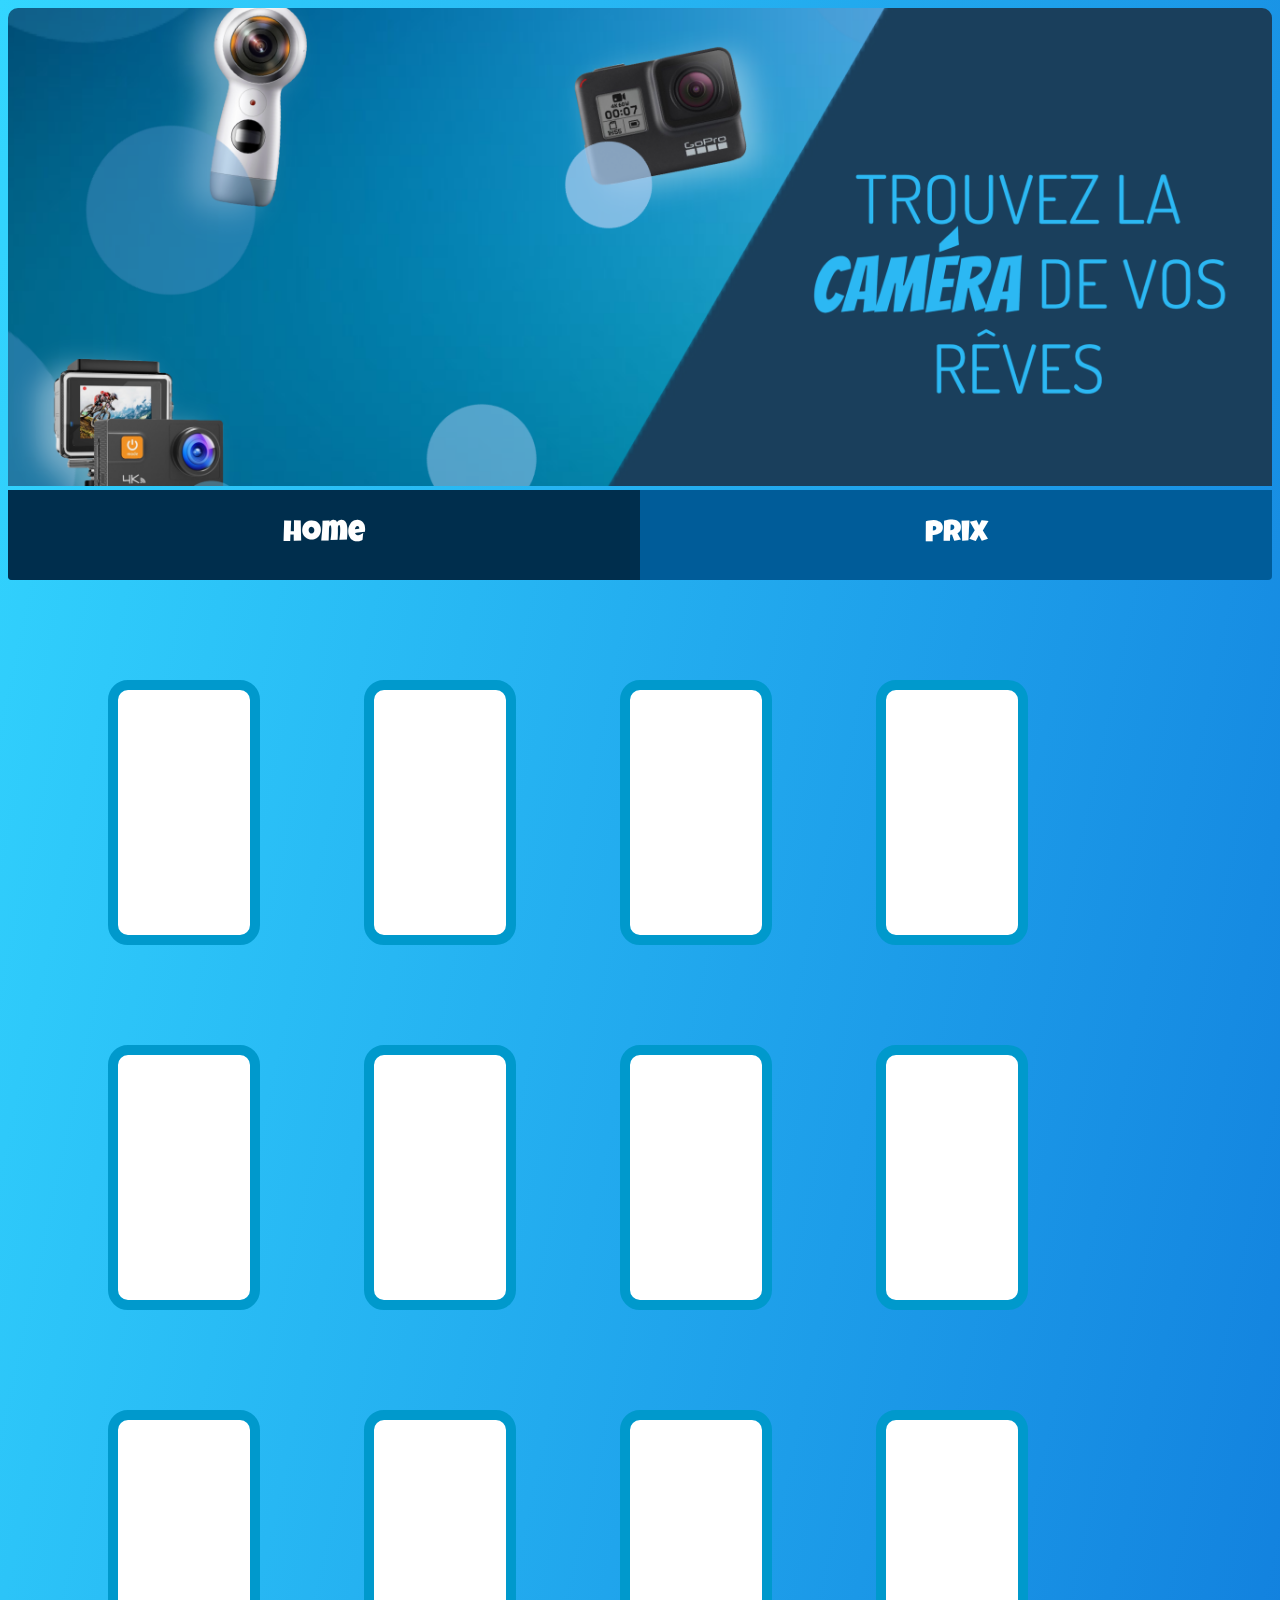
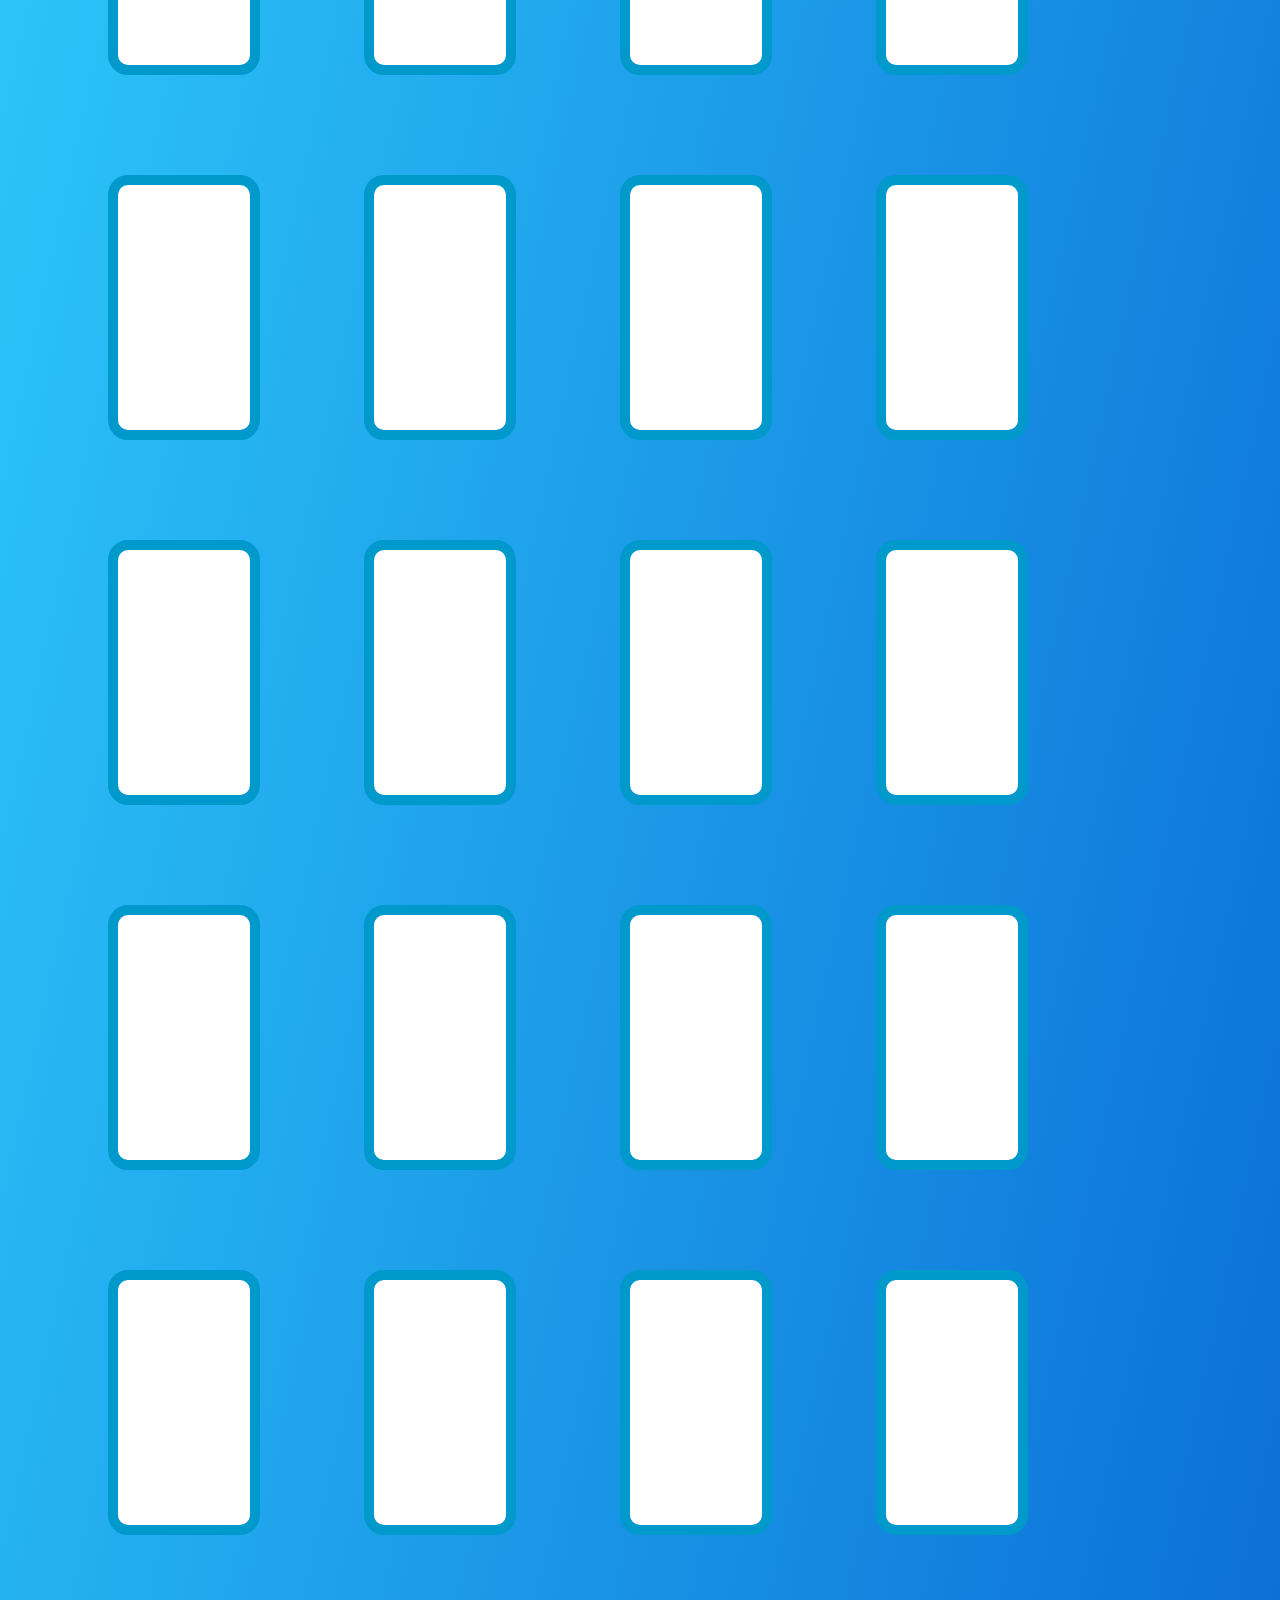
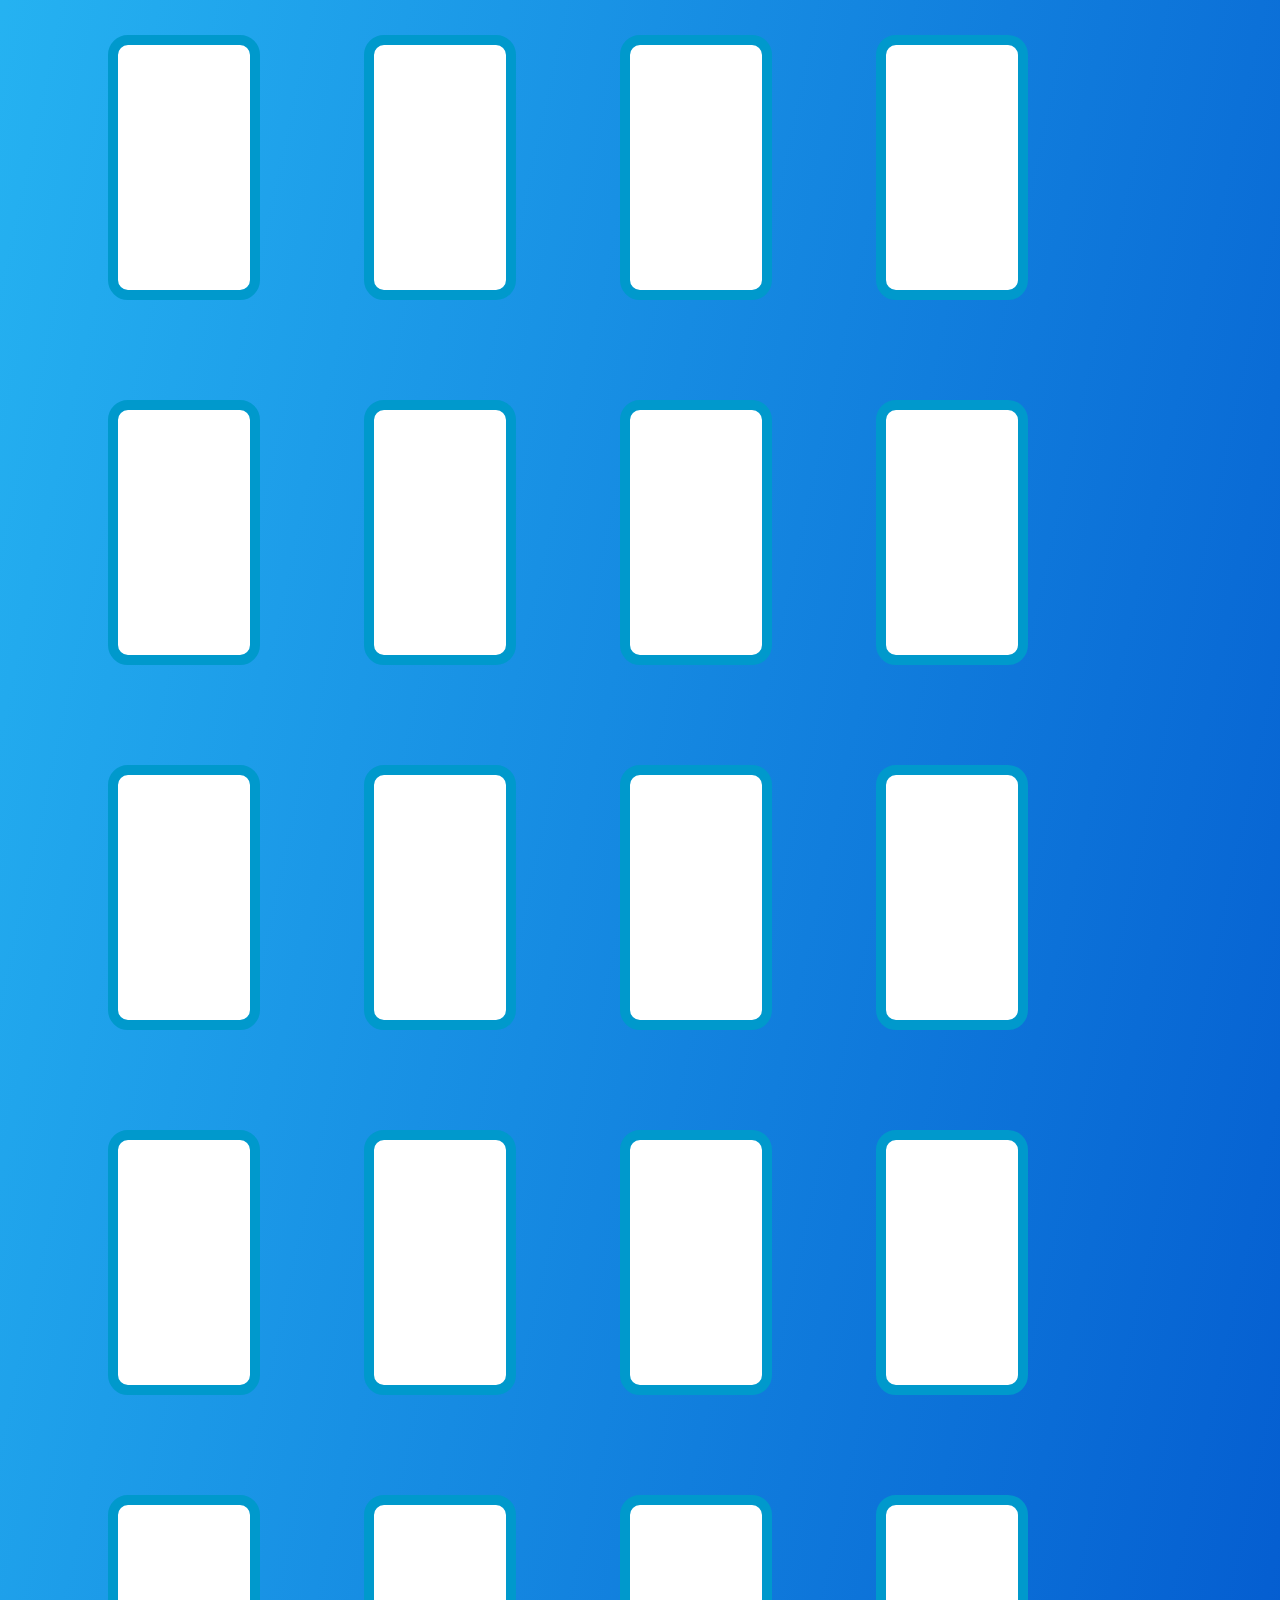
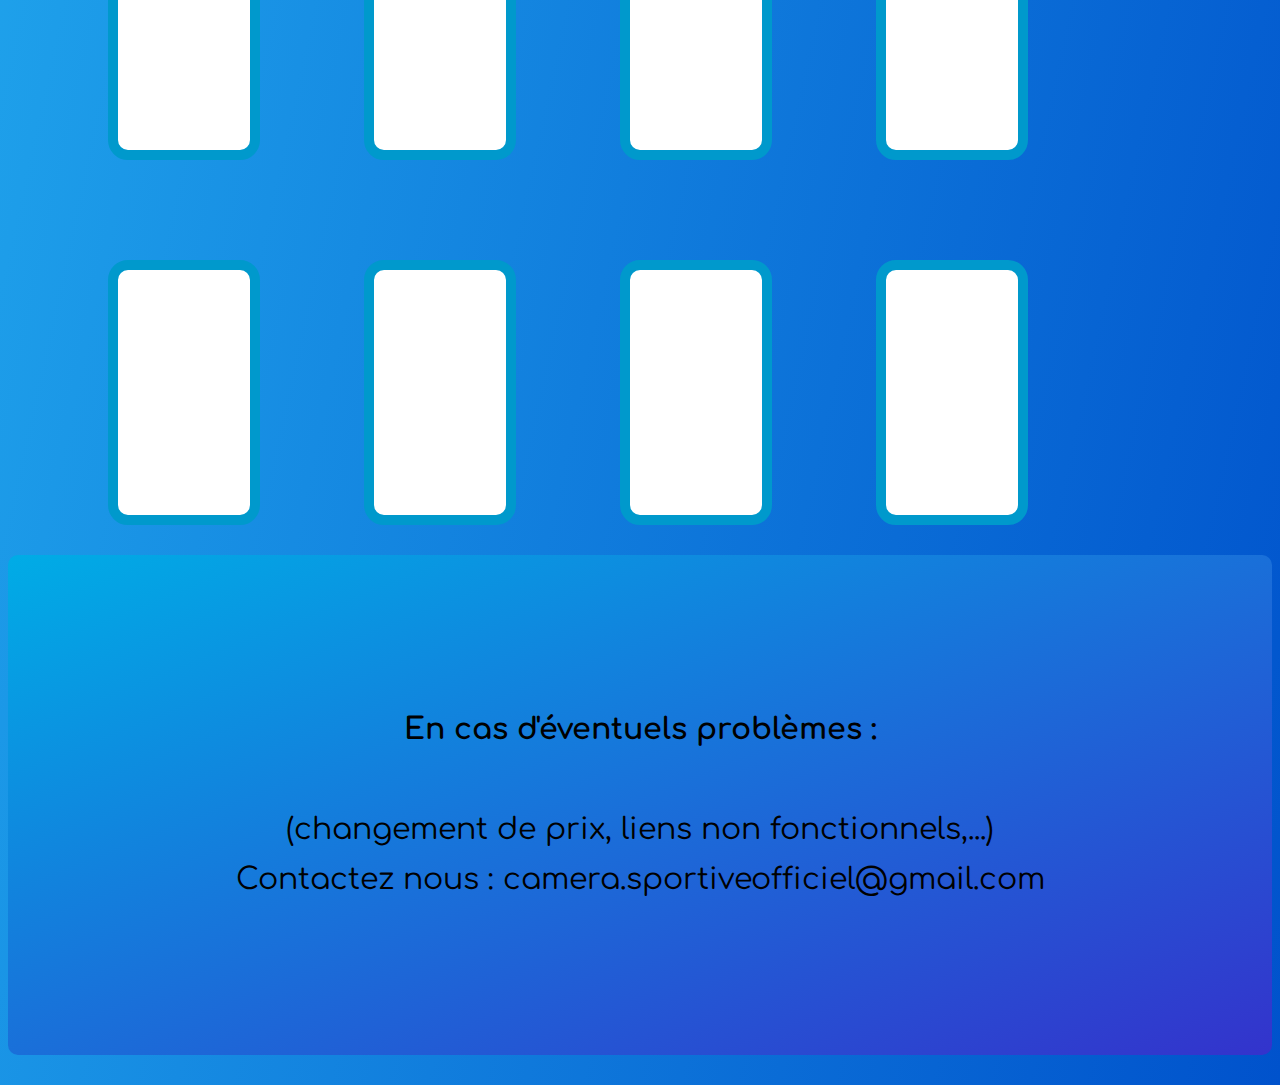
==== amazon360°.html @ a2941d91 "49" ====
<!DOCTYPE html>
<html>
	<head>
		<link href="https://fonts.googleapis.com/css?family=Luckiest+Guy" rel="stylesheet">
        <link href="https://fonts.googleapis.com/css?family=Comfortaa" rel="stylesheet">
		<meta name="viewport" content="width=device-width, initial-scale=1.0">
		<meta charset="utf-8">
		<title>ActionCam (360°)</title>
		<link rel="stylesheet" type="text/css" href="amazon360°.css">
	</head>
	<body>
		<img class="banniere" src="banniere.png">
		<ul>
	  		<li><a class="home" href="index.html">home</a></li><li><a href="amazon360°Prix.html">prix</a></li>
	  	</ul>
	  	<!-- lien amazon -100€--><!-- lien amazon -100€--><!-- lien amazon -100€-->
		<!-- lien amazon -100€--><!-- lien amazon -100€--><!-- lien amazon -100€-->
		<!-- lien amazon -100€--><!-- lien amazon -100€--><!-- lien amazon -100€-->
		<!-- lien -->
		<button class="filterDiv -100€360°"><iframe style="width:120px;height:240px;" marginwidth="0" marginheight="0" scrolling="no" frameborder="0" src="//ws-eu.amazon-adsystem.com/widgets/q?ServiceVersion=20070822&OneJS=1&Operation=GetAdHtml&MarketPlace=FR&source=ac&ref=tf_til&ad_type=product_link&tracking_id=meilleurscame-21&marketplace=amazon&region=FR&placement=B01MQLV64C&asins=B01MQLV64C&linkId=24fcb80ff50d2a5f0bd5cd5e49219d35&show_border=false&link_opens_in_new_window=true&price_color=0033ff&title_color=0066c0&bg_color=ffffff">
   		</iframe></button>
		<!-- lien -->
		<button class="filterDiv -100€360°"><iframe style="width:120px;height:240px;" marginwidth="0" marginheight="0" scrolling="no" frameborder="0" src="//ws-eu.amazon-adsystem.com/widgets/q?ServiceVersion=20070822&OneJS=1&Operation=GetAdHtml&MarketPlace=FR&source=ac&ref=tf_til&ad_type=product_link&tracking_id=meilleurscame-21&marketplace=amazon&region=FR&placement=B06XWT5F17&asins=B06XWT5F17&linkId=6dec6e43529c461ecf3c91d5e7e84f3a&show_border=false&link_opens_in_new_window=true&price_color=0033ff&title_color=0066c0&bg_color=ffffff">
   		</iframe></button>
		<!-- lien -->
		<button class="filterDiv -100€360°"><iframe style="width:120px;height:240px;" marginwidth="0" marginheight="0" scrolling="no" frameborder="0" src="//ws-eu.amazon-adsystem.com/widgets/q?ServiceVersion=20070822&OneJS=1&Operation=GetAdHtml&MarketPlace=FR&source=ac&ref=tf_til&ad_type=product_link&tracking_id=meilleurscame-21&marketplace=amazon&region=FR&placement=B07415X8L2&asins=B07415X8L2&linkId=852a80b95eead56faa4492dc8a609cb7&show_border=false&link_opens_in_new_window=true&price_color=0033ff&title_color=0066c0&bg_color=ffffff">
   		</iframe></button>
		<!-- lien -->
		<button class="filterDiv -100€360°"><iframe style="width:120px;height:240px;" marginwidth="0" marginheight="0" scrolling="no" frameborder="0" src="//ws-eu.amazon-adsystem.com/widgets/q?ServiceVersion=20070822&OneJS=1&Operation=GetAdHtml&MarketPlace=FR&source=ac&ref=tf_til&ad_type=product_link&tracking_id=meilleurscame-21&marketplace=amazon&region=FR&placement=B07CM5HGB3&asins=B07CM5HGB3&linkId=3ed5f474156db8326f34751ff20fa1aa&show_border=false&link_opens_in_new_window=true&price_color=0033ff&title_color=0066c0&bg_color=ffffff">
   		</iframe></button>
		<!-- lien -->
		<button class="filterDiv -100€360°"><iframe style="width:120px;height:240px;" marginwidth="0" marginheight="0" scrolling="no" frameborder="0" src="//ws-eu.amazon-adsystem.com/widgets/q?ServiceVersion=20070822&OneJS=1&Operation=GetAdHtml&MarketPlace=FR&source=ac&ref=tf_til&ad_type=product_link&tracking_id=meilleurscame-21&marketplace=amazon&region=FR&placement=B07GDFN6RR&asins=B07GDFN6RR&linkId=ae3e21cbad8b321186ba099a72f0e629&show_border=false&link_opens_in_new_window=true&price_color=0033ff&title_color=0066c0&bg_color=ffffff">
   		</iframe></button>
		<!-- lien -->
		<button class="filterDiv -100€360°"><iframe style="width:120px;height:240px;" marginwidth="0" marginheight="0" scrolling="no" frameborder="0" src="//ws-eu.amazon-adsystem.com/widgets/q?ServiceVersion=20070822&OneJS=1&Operation=GetAdHtml&MarketPlace=FR&source=ac&ref=tf_til&ad_type=product_link&tracking_id=meilleurscame-21&marketplace=amazon&region=FR&placement=B077XRLQG4&asins=B077XRLQG4&linkId=1f538c523364f9afbe85efa41091c76c&show_border=false&link_opens_in_new_window=true&price_color=0033ff&title_color=0066c0&bg_color=ffffff">
   		</iframe></button>
		<!-- lien -->
		<button class="filterDiv -100€360°"><iframe style="width:120px;height:240px;" marginwidth="0" marginheight="0" scrolling="no" frameborder="0" src="//ws-eu.amazon-adsystem.com/widgets/q?ServiceVersion=20070822&OneJS=1&Operation=GetAdHtml&MarketPlace=FR&source=ac&ref=tf_til&ad_type=product_link&tracking_id=meilleurscame-21&marketplace=amazon&region=FR&placement=B01N3KU628&asins=B01N3KU628&linkId=4e1b7cfaf4cd4aa6bb61ea2bdfa76354&show_border=false&link_opens_in_new_window=true&price_color=0033ff&title_color=0066c0&bg_color=ffffff">
  		</iframe></button>
		<!-- lien -->
		<button class="filterDiv -100€360°"><iframe style="width:120px;height:240px;" marginwidth="0" marginheight="0" scrolling="no" frameborder="0" src="//ws-eu.amazon-adsystem.com/widgets/q?ServiceVersion=20070822&OneJS=1&Operation=GetAdHtml&MarketPlace=FR&source=ac&ref=tf_til&ad_type=product_link&tracking_id=meilleurscame-21&marketplace=amazon&region=FR&placement=B075R8VHLX&asins=B075R8VHLX&linkId=c1f856fe15b815ddf92ccc88eeea0fea&show_border=false&link_opens_in_new_window=true&price_color=0033ff&title_color=0066c0&bg_color=ffffff">
   		</iframe></button>
		<!-- lien -->
		<button class="filterDiv -100€360°"><iframe style="width:120px;height:240px;" marginwidth="0" marginheight="0" scrolling="no" frameborder="0" src="//ws-eu.amazon-adsystem.com/widgets/q?ServiceVersion=20070822&OneJS=1&Operation=GetAdHtml&MarketPlace=FR&source=ac&ref=tf_til&ad_type=product_link&tracking_id=meilleurscame-21&marketplace=amazon&region=FR&placement=B076LGKKTW&asins=B076LGKKTW&linkId=a116b47565490126f85579e345377f1a&show_border=false&link_opens_in_new_window=true&price_color=0033ff&title_color=0066c0&bg_color=ffffff">
   		</iframe></button>
		<!-- lien -->
		<button class="filterDiv -100€360°"><iframe style="width:120px;height:240px;" marginwidth="0" marginheight="0" scrolling="no" frameborder="0" src="//ws-eu.amazon-adsystem.com/widgets/q?ServiceVersion=20070822&OneJS=1&Operation=GetAdHtml&MarketPlace=FR&source=ac&ref=tf_til&ad_type=product_link&tracking_id=meilleurscame-21&marketplace=amazon&region=FR&placement=B07GDHQ6CY&asins=B07GDHQ6CY&linkId=422e81d26b8b9bd4546afea20eae7876&show_border=false&link_opens_in_new_window=true&price_color=0033ff&title_color=0066c0&bg_color=ffffff">
   		</iframe></button>
		<!-- lien -->
		<button class="filterDiv -100€360°"><iframe style="width:120px;height:240px;" marginwidth="0" marginheight="0" scrolling="no" frameborder="0" src="//ws-eu.amazon-adsystem.com/widgets/q?ServiceVersion=20070822&OneJS=1&Operation=GetAdHtml&MarketPlace=FR&source=ac&ref=tf_til&ad_type=product_link&tracking_id=meilleurscame-21&marketplace=amazon&region=FR&placement=B07KPWK9GG&asins=B07KPWK9GG&linkId=542e8421a4b00dc0d06c37dd27c33f01&show_border=false&link_opens_in_new_window=true&price_color=0033ff&title_color=0066c0&bg_color=ffffff">
   		</iframe></button>
		<!-- lien -->
		<button class="filterDiv -100€360°"><iframe style="width:120px;height:240px;" marginwidth="0" marginheight="0" scrolling="no" frameborder="0" src="//ws-eu.amazon-adsystem.com/widgets/q?ServiceVersion=20070822&OneJS=1&Operation=GetAdHtml&MarketPlace=FR&source=ac&ref=tf_til&ad_type=product_link&tracking_id=meilleurscame-21&marketplace=amazon&region=FR&placement=B073GQMPNX&asins=B073GQMPNX&linkId=505242f023c13794a84a70d3c0431937&show_border=false&link_opens_in_new_window=true&price_color=0033ff&title_color=0066c0&bg_color=ffffff">
   		</iframe></button>


   		<!-- lien amazon 100-200€--><!-- lien amazon 100-200€--><!-- lien amazon 100-200€-->
		<!-- lien amazon 100-200€--><!-- lien amazon 100-200€--><!-- lien amazon 100-200€-->
		<!-- lien amazon 100-200€--><!-- lien amazon 100-200€--><!-- lien amazon 100-200€-->
		<!-- lien -->
		<button class="fiterDiv 100-200€360°"><iframe style="width:120px;height:240px;" marginwidth="0" marginheight="0" scrolling="no" frameborder="0" src="//ws-eu.amazon-adsystem.com/widgets/q?ServiceVersion=20070822&OneJS=1&Operation=GetAdHtml&MarketPlace=FR&source=ac&ref=tf_til&ad_type=product_link&tracking_id=meilleurscame-21&marketplace=amazon&region=FR&placement=B01HF1TVMO&asins=B01HF1TVMO&linkId=20610903e63b6ac71dd95eccbe569784&show_border=false&link_opens_in_new_window=true&price_color=0033ff&title_color=0066c0&bg_color=ffffff">
    	</iframe></button>
		<!-- lien -->
		<button class="fiterDiv 100-200€360°"><iframe style="width:120px;height:240px;" marginwidth="0" marginheight="0" scrolling="no" frameborder="0" src="//ws-eu.amazon-adsystem.com/widgets/q?ServiceVersion=20070822&OneJS=1&Operation=GetAdHtml&MarketPlace=FR&source=ac&ref=tf_til&ad_type=product_link&tracking_id=meilleurscame-21&marketplace=amazon&region=FR&placement=B06WVD5TVN&asins=B06WVD5TVN&linkId=6dd805d61d91a473b4cb7f2e5701ef44&show_border=false&link_opens_in_new_window=true&price_color=0033ff&title_color=0066c0&bg_color=ffffff">
    	</iframe></button>
		<!-- lien -->
		<button class="fiterDiv 100-200€360°"><iframe style="width:120px;height:240px;" marginwidth="0" marginheight="0" scrolling="no" frameborder="0" src="//ws-eu.amazon-adsystem.com/widgets/q?ServiceVersion=20070822&OneJS=1&Operation=GetAdHtml&MarketPlace=FR&source=ac&ref=tf_til&ad_type=product_link&tracking_id=meilleurscame-21&marketplace=amazon&region=FR&placement=B077G3QKLL&asins=B077G3QKLL&linkId=992ad2003babdbf5f18da8598cd464d8&show_border=false&link_opens_in_new_window=true&price_color=0033ff&title_color=0066c0&bg_color=ffffff">
    	</iframe></button>
		<!-- lien -->
		<button class="fiterDiv 100-200€360°"><iframe style="width:120px;height:240px;" marginwidth="0" marginheight="0" scrolling="no" frameborder="0" src="//ws-eu.amazon-adsystem.com/widgets/q?ServiceVersion=20070822&OneJS=1&Operation=GetAdHtml&MarketPlace=FR&source=ac&ref=tf_til&ad_type=product_link&tracking_id=meilleurscame-21&marketplace=amazon&region=FR&placement=B00MP0RCAY&asins=B00MP0RCAY&linkId=1c5ae2f8d2538912dc16e5aed2490207&show_border=false&link_opens_in_new_window=true&price_color=0033ff&title_color=0066c0&bg_color=ffffff">
    	</iframe></button>
		<!-- lien -->
		<button class="fiterDiv 100-200€360°"><iframe style="width:120px;height:240px;" marginwidth="0" marginheight="0" scrolling="no" frameborder="0" src="//ws-eu.amazon-adsystem.com/widgets/q?ServiceVersion=20070822&OneJS=1&Operation=GetAdHtml&MarketPlace=FR&source=ac&ref=tf_til&ad_type=product_link&tracking_id=meilleurscame-21&marketplace=amazon&region=FR&placement=B07C5NKB5Y&asins=B07C5NKB5Y&linkId=d26d836e59bf2be36e2152ae6792cd82&show_border=false&link_opens_in_new_window=true&price_color=0033ff&title_color=0066c0&bg_color=ffffff">
    	</iframe></button>
		<!-- lien -->
		<button class="fiterDiv 100-200€360°"><iframe style="width:120px;height:240px;" marginwidth="0" marginheight="0" scrolling="no" frameborder="0" src="//ws-eu.amazon-adsystem.com/widgets/q?ServiceVersion=20070822&OneJS=1&Operation=GetAdHtml&MarketPlace=FR&source=ac&ref=tf_til&ad_type=product_link&tracking_id=meilleurscame-21&marketplace=amazon&region=FR&placement=B07416VR1T&asins=B07416VR1T&linkId=1a17731f1a87b05b2d3c4b343cc7909a&show_border=false&link_opens_in_new_window=true&price_color=0033ff&title_color=0066c0&bg_color=ffffff">
    	</iframe></button>
		<!-- lien -->
		<button class="fiterDiv 100-200€360°"><iframe style="width:120px;height:240px;" marginwidth="0" marginheight="0" scrolling="no" frameborder="0" src="//ws-eu.amazon-adsystem.com/widgets/q?ServiceVersion=20070822&OneJS=1&Operation=GetAdHtml&MarketPlace=FR&source=ac&ref=tf_til&ad_type=product_link&tracking_id=meilleurscame-21&marketplace=amazon&region=FR&placement=B073Q5GFXC&asins=B073Q5GFXC&linkId=24b01a0548b7a529bc67662ea9d616b6&show_border=false&link_opens_in_new_window=true&price_color=0033ff&title_color=0066c0&bg_color=ffffff">
    	</iframe></button>
		<!-- lien -->
		<button class="fiterDiv 100-200€360°"><iframe style="width:120px;height:240px;" marginwidth="0" marginheight="0" scrolling="no" frameborder="0" src="//ws-eu.amazon-adsystem.com/widgets/q?ServiceVersion=20070822&OneJS=1&Operation=GetAdHtml&MarketPlace=FR&source=ac&ref=tf_til&ad_type=product_link&tracking_id=meilleurscame-21&marketplace=amazon&region=FR&placement=B07MXPZ24M&asins=B07MXPZ24M&linkId=bbd48d1b4ce8fe644c0a5497f0215dca&show_border=false&link_opens_in_new_window=true&price_color=0033ff&title_color=0066c0&bg_color=ffffff">
    	</iframe></button>
		<!-- lien -->
		<button class="fiterDiv 100-200€360°"><iframe style="width:120px;height:240px;" marginwidth="0" marginheight="0" scrolling="no" frameborder="0" src="//ws-eu.amazon-adsystem.com/widgets/q?ServiceVersion=20070822&OneJS=1&Operation=GetAdHtml&MarketPlace=FR&source=ac&ref=tf_til&ad_type=product_link&tracking_id=meilleurscame-21&marketplace=amazon&region=FR&placement=B07MTFN6DF&asins=B07MTFN6DF&linkId=49370d6974cee2e31b34306937f2b3e4&show_border=false&link_opens_in_new_window=true&price_color=0033ff&title_color=0066c0&bg_color=ffffff">
    	</iframe></button>
		<!-- lien -->
		<button class="fiterDiv 100-200€360°"><iframe style="width:120px;height:240px;" marginwidth="0" marginheight="0" scrolling="no" frameborder="0" src="//ws-eu.amazon-adsystem.com/widgets/q?ServiceVersion=20070822&OneJS=1&Operation=GetAdHtml&MarketPlace=FR&source=ac&ref=tf_til&ad_type=product_link&tracking_id=meilleurscame-21&marketplace=amazon&region=FR&placement=B07MW99YKN&asins=B07MW99YKN&linkId=618c1f77ab45ed2cf6b17e422cf6671e&show_border=false&link_opens_in_new_window=true&price_color=0033ff&title_color=0066c0&bg_color=ffffff">
    	</iframe></button>
		<!-- lien -->
		<button class="fiterDiv 100-200€360°"><iframe style="width:120px;height:240px;" marginwidth="0" marginheight="0" scrolling="no" frameborder="0" src="//ws-eu.amazon-adsystem.com/widgets/q?ServiceVersion=20070822&OneJS=1&Operation=GetAdHtml&MarketPlace=FR&source=ac&ref=tf_til&ad_type=product_link&tracking_id=meilleurscame-21&marketplace=amazon&region=FR&placement=B07MV5H513&asins=B07MV5H513&linkId=6ee11a6e52664c0e8445796b2d96d9b3&show_border=false&link_opens_in_new_window=true&price_color=0033ff&title_color=0066c0&bg_color=ffffff">
    	</iframe></button>
		<!-- lien -->
		<button class="fiterDiv 100-200€360°"><iframe style="width:120px;height:240px;" marginwidth="0" marginheight="0" scrolling="no" frameborder="0" src="//ws-eu.amazon-adsystem.com/widgets/q?ServiceVersion=20070822&OneJS=1&Operation=GetAdHtml&MarketPlace=FR&source=ac&ref=tf_til&ad_type=product_link&tracking_id=meilleurscame-21&marketplace=amazon&region=FR&placement=B07MKH3ZQM&asins=B07MKH3ZQM&linkId=4dd523a5be6ab557197d3dcf0c5c38a9&show_border=false&link_opens_in_new_window=true&price_color=0033ff&title_color=0066c0&bg_color=ffffff">
    	</iframe></button>
		<!-- lien -->
		<button class="fiterDiv 100-200€360°"><iframe style="width:120px;height:240px;" marginwidth="0" marginheight="0" scrolling="no" frameborder="0" src="//ws-eu.amazon-adsystem.com/widgets/q?ServiceVersion=20070822&OneJS=1&Operation=GetAdHtml&MarketPlace=FR&source=ac&ref=tf_til&ad_type=product_link&tracking_id=meilleurscame-21&marketplace=amazon&region=FR&placement=B07MK6L56P&asins=B07MK6L56P&linkId=9f5dc08b7a93357fcf4f89b0f7a5c100&show_border=false&link_opens_in_new_window=true&price_color=0033ff&title_color=0066c0&bg_color=ffffff">
    	</iframe></button>
		<!-- lien -->
		<button class="fiterDiv 100-200€360°"><iframe style="width:120px;height:240px;" marginwidth="0" marginheight="0" scrolling="no" frameborder="0" src="//ws-eu.amazon-adsystem.com/widgets/q?ServiceVersion=20070822&OneJS=1&Operation=GetAdHtml&MarketPlace=FR&source=ac&ref=tf_til&ad_type=product_link&tracking_id=meilleurscame-21&marketplace=amazon&region=FR&placement=B07MGJSSWR&asins=B07MGJSSWR&linkId=fa424dddb258e8560410babcb378fa48&show_border=false&link_opens_in_new_window=true&price_color=0033ff&title_color=0066c0&bg_color=ffffff">
    	</iframe></button>


	    <!-- lien amazon 200-300€--><!-- lien amazon 200-300€--><!-- lien amazon 200-300€-->
		<!-- lien amazon 200-300€--><!-- lien amazon 200-300€--><!-- lien amazon 200-300€-->
		<!-- lien amazon 200-300€--><!-- lien amazon 200-300€--><!-- lien amazon 200-300€-->
		<!-- lien -->
		<button class="filterDiv 200-300€360°"><iframe style="width:120px;height:240px;" marginwidth="0" marginheight="0" scrolling="no" frameborder="0" src="//ws-eu.amazon-adsystem.com/widgets/q?ServiceVersion=20070822&OneJS=1&Operation=GetAdHtml&MarketPlace=FR&source=ac&ref=tf_til&ad_type=product_link&tracking_id=meilleurscame-21&marketplace=amazon&region=FR&placement=B017XVD2CG&asins=B017XVD2CG&linkId=e41a20dc9e61a16ede445dbe950d5b62&show_border=false&link_opens_in_new_window=true&price_color=0033ff&title_color=0066c0&bg_color=ffffff">
   		</iframe></button>
		<!-- lien -->
		<button class="filterDiv 200-300€360°"><iframe style="width:120px;height:240px;" marginwidth="0" marginheight="0" scrolling="no" frameborder="0" src="//ws-eu.amazon-adsystem.com/widgets/q?ServiceVersion=20070822&OneJS=1&Operation=GetAdHtml&MarketPlace=FR&source=ac&ref=tf_til&ad_type=product_link&tracking_id=meilleurscame-21&marketplace=amazon&region=FR&placement=B074VW233J&asins=B074VW233J&linkId=399e18ad781486eb1dc64b87dff141bb&show_border=false&link_opens_in_new_window=true&price_color=0033ff&title_color=0066c0&bg_color=ffffff">
    	</iframe></button>
		<!-- lien -->
		<button class="filterDiv 200-300€360°"><iframe style="width:120px;height:240px;" marginwidth="0" marginheight="0" scrolling="no" frameborder="0" src="//ws-eu.amazon-adsystem.com/widgets/q?ServiceVersion=20070822&OneJS=1&Operation=GetAdHtml&MarketPlace=FR&source=ac&ref=tf_til&ad_type=product_link&tracking_id=meilleurscame-21&marketplace=amazon&region=FR&placement=B07F3DTX43&asins=B07F3DTX43&linkId=f8b7a73ad9ecc8d09976d916838cb7ed&show_border=false&link_opens_in_new_window=true&price_color=0033ff&title_color=0066c0&bg_color=ffffff">
    	</iframe></button>
		<!-- lien -->
		<button class="filterDiv 200-300€360°"><iframe style="width:120px;height:240px;" marginwidth="0" marginheight="0" scrolling="no" frameborder="0" src="//ws-eu.amazon-adsystem.com/widgets/q?ServiceVersion=20070822&OneJS=1&Operation=GetAdHtml&MarketPlace=FR&source=ac&ref=tf_til&ad_type=product_link&tracking_id=meilleurscame-21&marketplace=amazon&region=FR&placement=B008KHYNYO&asins=B008KHYNYO&linkId=a2b6f06a60080be3a589fd885b7c0d2f&show_border=false&link_opens_in_new_window=true&price_color=0033ff&title_color=0066c0&bg_color=ffffff">
    	</iframe></button>
		<!-- lien -->
		<button class="filterDiv 200-300€360°"><iframe style="width:120px;height:240px;" marginwidth="0" marginheight="0" scrolling="no" frameborder="0" src="//ws-eu.amazon-adsystem.com/widgets/q?ServiceVersion=20070822&OneJS=1&Operation=GetAdHtml&MarketPlace=FR&source=ac&ref=tf_til&ad_type=product_link&tracking_id=meilleurscame-21&marketplace=amazon&region=FR&placement=B073SFFK4F&asins=B073SFFK4F&linkId=40687877d30c4c1287e811e743844334&show_border=false&link_opens_in_new_window=true&price_color=0033ff&title_color=0066c0&bg_color=ffffff">
    	</iframe></button>
		<!-- lien -->
		<button class="filterDiv 200-300€360°"><iframe style="width:120px;height:240px;" marginwidth="0" marginheight="0" scrolling="no" frameborder="0" src="//ws-eu.amazon-adsystem.com/widgets/q?ServiceVersion=20070822&OneJS=1&Operation=GetAdHtml&MarketPlace=FR&source=ac&ref=tf_til&ad_type=product_link&tracking_id=meilleurscame-21&marketplace=amazon&region=FR&placement=B07MMMXB68&asins=B07MMMXB68&linkId=271cfda6968c3e95720cd0b7b6ee97cf&show_border=false&link_opens_in_new_window=true&price_color=0033ff&title_color=0066c0&bg_color=ffffff">
   	 	</iframe></button>
		<!-- lien -->
		<button class="filterDiv 200-300€360°"><iframe style="width:120px;height:240px;" marginwidth="0" marginheight="0" scrolling="no" frameborder="0" src="//ws-eu.amazon-adsystem.com/widgets/q?ServiceVersion=20070822&OneJS=1&Operation=GetAdHtml&MarketPlace=FR&source=ac&ref=tf_til&ad_type=product_link&tracking_id=meilleurscame-21&marketplace=amazon&region=FR&placement=B07LFHMQNH&asins=B07LFHMQNH&linkId=07140a0be5254e07f3ca90bf18ee4f28&show_border=false&link_opens_in_new_window=true&price_color=0033ff&title_color=0066c0&bg_color=ffffff">
   		 </iframe></button>
		<!-- lien -->
		<button class="filterDiv 200-300€360°"><iframe style="width:120px;height:240px;" marginwidth="0" marginheight="0" scrolling="no" frameborder="0" src="//ws-eu.amazon-adsystem.com/widgets/q?ServiceVersion=20070822&OneJS=1&Operation=GetAdHtml&MarketPlace=FR&source=ac&ref=tf_til&ad_type=product_link&tracking_id=meilleurscame-21&marketplace=amazon&region=FR&placement=B07LBN14V8&asins=B07LBN14V8&linkId=4d70717c29278b283521b9208c1f7694&show_border=false&link_opens_in_new_window=true&price_color=0033ff&title_color=0066c0&bg_color=ffffff">
    	</iframe></button>
		<!-- lien -->
		<button class="filterDiv 200-300€360°"><iframe style="width:120px;height:240px;" marginwidth="0" marginheight="0" scrolling="no" frameborder="0" src="//ws-eu.amazon-adsystem.com/widgets/q?ServiceVersion=20070822&OneJS=1&Operation=GetAdHtml&MarketPlace=FR&source=ac&ref=tf_til&ad_type=product_link&tracking_id=meilleurscame-21&marketplace=amazon&region=FR&placement=B07L9VMSRP&asins=B07L9VMSRP&linkId=934b5b63f2b25d8280c9de94003470a3&show_border=false&link_opens_in_new_window=true&price_color=0033ff&title_color=0066c0&bg_color=ffffff">
    	</iframe></button>
		<!-- lien -->
		<button class="filterDiv 200-300€360°"><iframe style="width:120px;height:240px;" marginwidth="0" marginheight="0" scrolling="no" frameborder="0" src="//ws-eu.amazon-adsystem.com/widgets/q?ServiceVersion=20070822&OneJS=1&Operation=GetAdHtml&MarketPlace=FR&source=ac&ref=tf_til&ad_type=product_link&tracking_id=meilleurscame-21&marketplace=amazon&region=FR&placement=B07KLHHBF1&asins=B07KLHHBF1&linkId=5812e5e9b60f0d31e94836a73215041f&show_border=false&link_opens_in_new_window=true&price_color=0033ff&title_color=0066c0&bg_color=ffffff">
    	</iframe></button>
		<!-- lien -->
		<button class="filterDiv 200-300€360°"><iframe style="width:120px;height:240px;" marginwidth="0" marginheight="0" scrolling="no" frameborder="0" src="//ws-eu.amazon-adsystem.com/widgets/q?ServiceVersion=20070822&OneJS=1&Operation=GetAdHtml&MarketPlace=FR&source=ac&ref=tf_til&ad_type=product_link&tracking_id=meilleurscame-21&marketplace=amazon&region=FR&placement=B07J5JL87J&asins=B07J5JL87J&linkId=125478c08838f4b521aa28781c08a2aa&show_border=false&link_opens_in_new_window=true&price_color=0033ff&title_color=0066c0&bg_color=ffffff">
    	</iframe></button>
		<!-- lien -->
		<button class="filterDiv 200-300€360°"><iframe style="width:120px;height:240px;" marginwidth="0" marginheight="0" scrolling="no" frameborder="0" src="//ws-eu.amazon-adsystem.com/widgets/q?ServiceVersion=20070822&OneJS=1&Operation=GetAdHtml&MarketPlace=FR&source=ac&ref=tf_til&ad_type=product_link&tracking_id=meilleurscame-21&marketplace=amazon&region=FR&placement=B07C6RWTFK&asins=B07C6RWTFK&linkId=5f14f2208e84d934d944590bdee93980&show_border=false&link_opens_in_new_window=true&price_color=0033ff&title_color=0066c0&bg_color=ffffff">
    	</iframe></button>


	    <!-- lien amazon +300€--><!-- lien amazon +300€--><!-- lien amazon +300€-->
		<!-- lien amazon +300€--><!-- lien amazon +300€--><!-- lien amazon +300€-->
		<!-- lien amazon +300€--><!-- lien amazon +300€--><!-- lien amazon +300€-->
		<!-- lien -->
		<button class="filterDiv +300€360°"><iframe style="width:120px;height:240px;" marginwidth="0" marginheight="0" scrolling="no" frameborder="0" src="//ws-eu.amazon-adsystem.com/widgets/q?ServiceVersion=20070822&OneJS=1&Operation=GetAdHtml&MarketPlace=FR&source=ac&ref=tf_til&ad_type=product_link&tracking_id=meilleurscame-21&marketplace=amazon&region=FR&placement=B07HP38274&asins=B07HP38274&linkId=56c86966d415d9f0a1d89e342e58318a&show_border=false&link_opens_in_new_window=true&price_color=0033ff&title_color=0066c0&bg_color=ffffff">
    	</iframe></button>
		<!-- lien -->
		<button class="filterDiv +300€360°"><iframe style="width:120px;height:240px;" marginwidth="0" marginheight="0" scrolling="no" frameborder="0" src="//ws-eu.amazon-adsystem.com/widgets/q?ServiceVersion=20070822&OneJS=1&Operation=GetAdHtml&MarketPlace=FR&source=ac&ref=tf_til&ad_type=product_link&tracking_id=meilleurscame-21&marketplace=amazon&region=FR&placement=B0792MJLNM&asins=B0792MJLNM&linkId=09a06729d077004ba255f04b55e29fef&show_border=false&link_opens_in_new_window=true&price_color=0033ff&title_color=0066c0&bg_color=ffffff">
    	</iframe></button>
		<!-- lien -->
		<button class="filterDiv +300€360°"><iframe style="width:120px;height:240px;" marginwidth="0" marginheight="0" scrolling="no" frameborder="0" src="//ws-eu.amazon-adsystem.com/widgets/q?ServiceVersion=20070822&OneJS=1&Operation=GetAdHtml&MarketPlace=FR&source=ac&ref=tf_til&ad_type=product_link&tracking_id=meilleurscame-21&marketplace=amazon&region=FR&placement=B075KHH1SX&asins=B075KHH1SX&linkId=73a81036346eb3921bb222370c586898&show_border=false&link_opens_in_new_window=true&price_color=0033ff&title_color=0066c0&bg_color=ffffff">
    	</iframe></button>
		<!-- lien -->
		<button class="filterDiv +300€360°"><iframe style="width:120px;height:240px;" marginwidth="0" marginheight="0" scrolling="no" frameborder="0" src="//ws-eu.amazon-adsystem.com/widgets/q?ServiceVersion=20070822&OneJS=1&Operation=GetAdHtml&MarketPlace=FR&source=ac&ref=tf_til&ad_type=product_link&tracking_id=meilleurscame-21&marketplace=amazon&region=FR&placement=B01CUACRT4&asins=B01CUACRT4&linkId=aea267284108fec6f9a58d9cd9329cd5&show_border=false&link_opens_in_new_window=true&price_color=0033ff&title_color=0066c0&bg_color=ffffff">
    	</iframe></button>
		<!-- lien -->
		<button class="filterDiv +300€360°"><iframe style="width:120px;height:240px;" marginwidth="0" marginheight="0" scrolling="no" frameborder="0" src="//ws-eu.amazon-adsystem.com/widgets/q?ServiceVersion=20070822&OneJS=1&Operation=GetAdHtml&MarketPlace=FR&source=ac&ref=tf_til&ad_type=product_link&tracking_id=meilleurscame-21&marketplace=amazon&region=FR&placement=B073VFFKYB&asins=B073VFFKYB&linkId=a81cd47e4f52b8a3fb12aecab7b58f44&show_border=false&link_opens_in_new_window=true&price_color=0033ff&title_color=0066c0&bg_color=ffffff">
    	</iframe></button>
		<!-- lien -->
		<button class="filterDiv +300€360°"><iframe style="width:120px;height:240px;" marginwidth="0" marginheight="0" scrolling="no" frameborder="0" src="//ws-eu.amazon-adsystem.com/widgets/q?ServiceVersion=20070822&OneJS=1&Operation=GetAdHtml&MarketPlace=FR&source=ac&ref=tf_til&ad_type=product_link&tracking_id=meilleurscame-21&marketplace=amazon&region=FR&placement=B071J8CGMC&asins=B071J8CGMC&linkId=cfb7a48f21b91745c8873df9163a2109&show_border=false&link_opens_in_new_window=true&price_color=0033ff&title_color=0066c0&bg_color=ffffff">
    	</iframe></button>
		<!-- lien -->
		<button class="filterDiv +300€360°"><iframe style="width:120px;height:240px;" marginwidth="0" marginheight="0" scrolling="no" frameborder="0" src="//ws-eu.amazon-adsystem.com/widgets/q?ServiceVersion=20070822&OneJS=1&Operation=GetAdHtml&MarketPlace=FR&source=ac&ref=tf_til&ad_type=product_link&tracking_id=meilleurscame-21&marketplace=amazon&region=FR&placement=B074W5BKYS&asins=B074W5BKYS&linkId=9d8e2f605ef8ef48086a288928c5f53b&show_border=false&link_opens_in_new_window=true&price_color=0033ff&title_color=0066c0&bg_color=ffffff">
    	</iframe></button>
		<!-- lien -->
		<button class="filterDiv +300€360°"><iframe style="width:120px;height:240px;" marginwidth="0" marginheight="0" scrolling="no" frameborder="0" src="//ws-eu.amazon-adsystem.com/widgets/q?ServiceVersion=20070822&OneJS=1&Operation=GetAdHtml&MarketPlace=FR&source=ac&ref=tf_til&ad_type=product_link&tracking_id=meilleurscame-21&marketplace=amazon&region=FR&placement=B07H349SQN&asins=B07H349SQN&linkId=39ef63ab43e82e40dce11a7258d7144a&show_border=false&link_opens_in_new_window=true&price_color=0033ff&title_color=0066c0&bg_color=ffffff">
        </iframe></button>
		<!-- lien -->
		<button class="filterDiv +300€360°"><iframe style="width:120px;height:240px;" marginwidth="0" marginheight="0" scrolling="no" frameborder="0" src="//ws-eu.amazon-adsystem.com/widgets/q?ServiceVersion=20070822&OneJS=1&Operation=GetAdHtml&MarketPlace=FR&source=ac&ref=tf_til&ad_type=product_link&tracking_id=meilleurscame-21&marketplace=amazon&region=FR&placement=B07M69M7J6&asins=B07M69M7J6&linkId=6c981a98ce3b02b29a97d66ffa9afda6&show_border=false&link_opens_in_new_window=true&price_color=0033ff&title_color=0066c0&bg_color=ffffff">
    	</iframe></button>
		<!-- lien -->
		<button class="filterDiv +300€360°"><iframe style="width:120px;height:240px;" marginwidth="0" marginheight="0" scrolling="no" frameborder="0" src="//ws-eu.amazon-adsystem.com/widgets/q?ServiceVersion=20070822&OneJS=1&Operation=GetAdHtml&MarketPlace=FR&source=ac&ref=tf_til&ad_type=product_link&tracking_id=meilleurscame-21&marketplace=amazon&region=FR&placement=B07KWL5L44&asins=B07KWL5L44&linkId=88a2b84d5f29a878e9c83f2cbe3e8f80&show_border=false&link_opens_in_new_window=true&price_color=0033ff&title_color=0066c0&bg_color=ffffff">
   		</iframe></button>
		<!-- lien -->
		<button class="filterDiv +300€360°"><iframe style="width:120px;height:240px;" marginwidth="0" marginheight="0" scrolling="no" frameborder="0" src="//ws-eu.amazon-adsystem.com/widgets/q?ServiceVersion=20070822&OneJS=1&Operation=GetAdHtml&MarketPlace=FR&source=ac&ref=tf_til&ad_type=product_link&tracking_id=meilleurscame-21&marketplace=amazon&region=FR&placement=B078GD42KN&asins=B078GD42KN&linkId=e834b0939a5a86ab798c5e1d2d19048c&show_border=false&link_opens_in_new_window=true&price_color=0033ff&title_color=0066c0&bg_color=ffffff">
    	</iframe></button>
		<!-- lien -->
		<button class="filterDiv +300€360°"><iframe style="width:120px;height:240px;" marginwidth="0" marginheight="0" scrolling="no" frameborder="0" src="//ws-eu.amazon-adsystem.com/widgets/q?ServiceVersion=20070822&OneJS=1&Operation=GetAdHtml&MarketPlace=FR&source=ac&ref=tf_til&ad_type=product_link&tracking_id=meilleurscame-21&marketplace=amazon&region=FR&placement=B078DTMTHH&asins=B078DTMTHH&linkId=bf942ed75400d2ca81d7f479204db48a&show_border=false&link_opens_in_new_window=true&price_color=0033ff&title_color=0066c0&bg_color=ffffff">
    	</iframe></button>
		<!-- lien -->
		<button class="filterDiv +300€360°"><iframe style="width:120px;height:240px;" marginwidth="0" marginheight="0" scrolling="no" frameborder="0" src="//ws-eu.amazon-adsystem.com/widgets/q?ServiceVersion=20070822&OneJS=1&Operation=GetAdHtml&MarketPlace=FR&source=ac&ref=tf_til&ad_type=product_link&tracking_id=meilleurscame-21&marketplace=amazon&region=FR&placement=B06XSS74PQ&asins=B06XSS74PQ&linkId=a0a501034ddd21ce9f0f7b8231c9f1e7&show_border=false&link_opens_in_new_window=true&price_color=0033ff&title_color=0066c0&bg_color=ffffff">
    	</iframe></button>
		<!-- lien -->
		<button class="filterDiv +300€360°"><iframe style="width:120px;height:240px;" marginwidth="0" marginheight="0" scrolling="no" frameborder="0" src="//ws-eu.amazon-adsystem.com/widgets/q?ServiceVersion=20070822&OneJS=1&Operation=GetAdHtml&MarketPlace=FR&source=ac&ref=tf_til&ad_type=product_link&tracking_id=meilleurscame-21&marketplace=amazon&region=FR&placement=B01MZH8PP4&asins=B01MZH8PP4&linkId=72f5576d00729076604eb1895333c5c0&show_border=false&link_opens_in_new_window=true&price_color=0033ff&title_color=0066c0&bg_color=ffffff">
    	</iframe></button>
    	<p><b>En cas d'éventuels problèmes :</b><br/><br/>
        (changement de prix, liens non fonctionnels,...)<br/>
        Contactez nous : camera.sportiveofficiel@gmail.com</p>
	</body>
</html>
---- amazon360°.css ----
body {
  background-image: linear-gradient(to top left, #0052cc, #33d6ff);
}

* {
  box-sizing: border-box;
}

li a {
  color: white;
  float: left;
  width: 50%;
  padding: 30px;
  text-decoration: none;
  transition: all 0.3s ease;
}

a {
  text-align: center;
  font-family: 'Luckiest Guy', cursive;
  font-size: 30px;
  cursor: pointer;
}

.banniere {
  width: 100%;
  border-radius: 10px 10px 0px 0px;
}

ul {
  list-style-type: none;
  margin: 0;
  padding: 0;
  overflow: hidden;
  background-color: #005c99;
  position: -webkit-sticky;
  position: sticky;
  border-radius: 0px 0px 4px 4px;
  top: 0;
}

li a:hover {
  background-color: #003d66;
  letter-spacing: 0.3rem;
}

.home {
  background-color: #002e4d;
}

.home:hover {
  background-color: #001f33;
}


/*liens amazon*//*liens amazon*//*liens amazon*//*liens amazon*/
/*liens amazon*//*liens amazon*//*liens amazon*//*liens amazon*/
/*liens amazon*//*liens amazon*//*liens amazon*//*liens amazon*/
button {
  border: 10px solid #0099cc; 
  border-radius: 20px;
  margin-top: 100px;
  margin-left: 100px;
  -webkit-transition: 0.3s;
  background-color: white;
}

button:hover {
  border-radius: 12px;
  border: 10px solid #33ccff; 
}


/*texte email*//*texte email*//*texte email*//*texte email*/
/*texte email*//*texte email*//*texte email*//*texte email*/
/*texte email*//*texte email*//*texte email*//*texte email*/
p {
  position: relative;
  text-align: center;
  color: black;
  background-image: linear-gradient(to top left, #3333cc, #00ace6);
  padding: 150px;
  border-radius: 10px;
  font-size: 30px;
  font-family: 'Comfortaa', cursive;
  line-height: 50px;
}


/*Pour telephones*/
@media only screen and (max-width: 373px) {
  /* iPhone SE */
  .banniere {
    width: 100%;
  }
  li a {
    width: 100%;
    font-size: 20px;
    padding: 7px;
  }
    button {
    margin-top: 7px;
    margin-left: -2px;
  }
  ul {
    position: relative;
  }
  p {
    line-height: 15px;
    font-size: 10px;
    padding: 20px;
    border-radius: 3px;
  }
}
@media (min-width: 374px) and (max-width: 519px) {
  /* iPhone 6 */
  .banniere {
    width: 100%;
  }
  li a {
    width: 100%;
    font-size: 25px;
    padding: 10px;
  }
  button {
    margin-top: 10px;
    margin-left: 10px;
  }
  ul {
    position: relative;
  }
  p {
    line-height: 30px;
    font-size: 15px;
    padding: 30px;
    border-radius: 5px;
  }
}
@media (min-width: 520px) and (max-width: 569px) {
  /* SE -> */
  li a {
    width: 100%;
    font-size: 20px;
    padding: 3px;
  }
  button {
    margin-top: 10px;
    margin-left: 22px;
  }
  ul {
    position: relative;
  }
  p {
    line-height: 20px;
    font-size: 15px;
    padding: 25px;
    border-radius: 5px;
  }
}
@media (min-width: 570px) and (max-width: 900px) {
  /* 6 -> */
  .banniere {
    width: 100%;
  }
  li a {
    width: 100%;
    font-size: 20px;
    padding: 7px;
  }
  button {
    margin-top: 20px;
    margin-left: 40px;
  }
  ul {
    position: relative;
  }  
  p {
    line-height: 30px;
    font-size: 20px;
    padding: 30px;
    border-radius: 5px;
  }
}
@media (min-width: 1000px) and (max-width: 1100px) {
  /* iPad */
  .banniere {
    width: 100%;
  }
  button {
    margin-top: 20px;
    margin-left: 40px;
  }
}
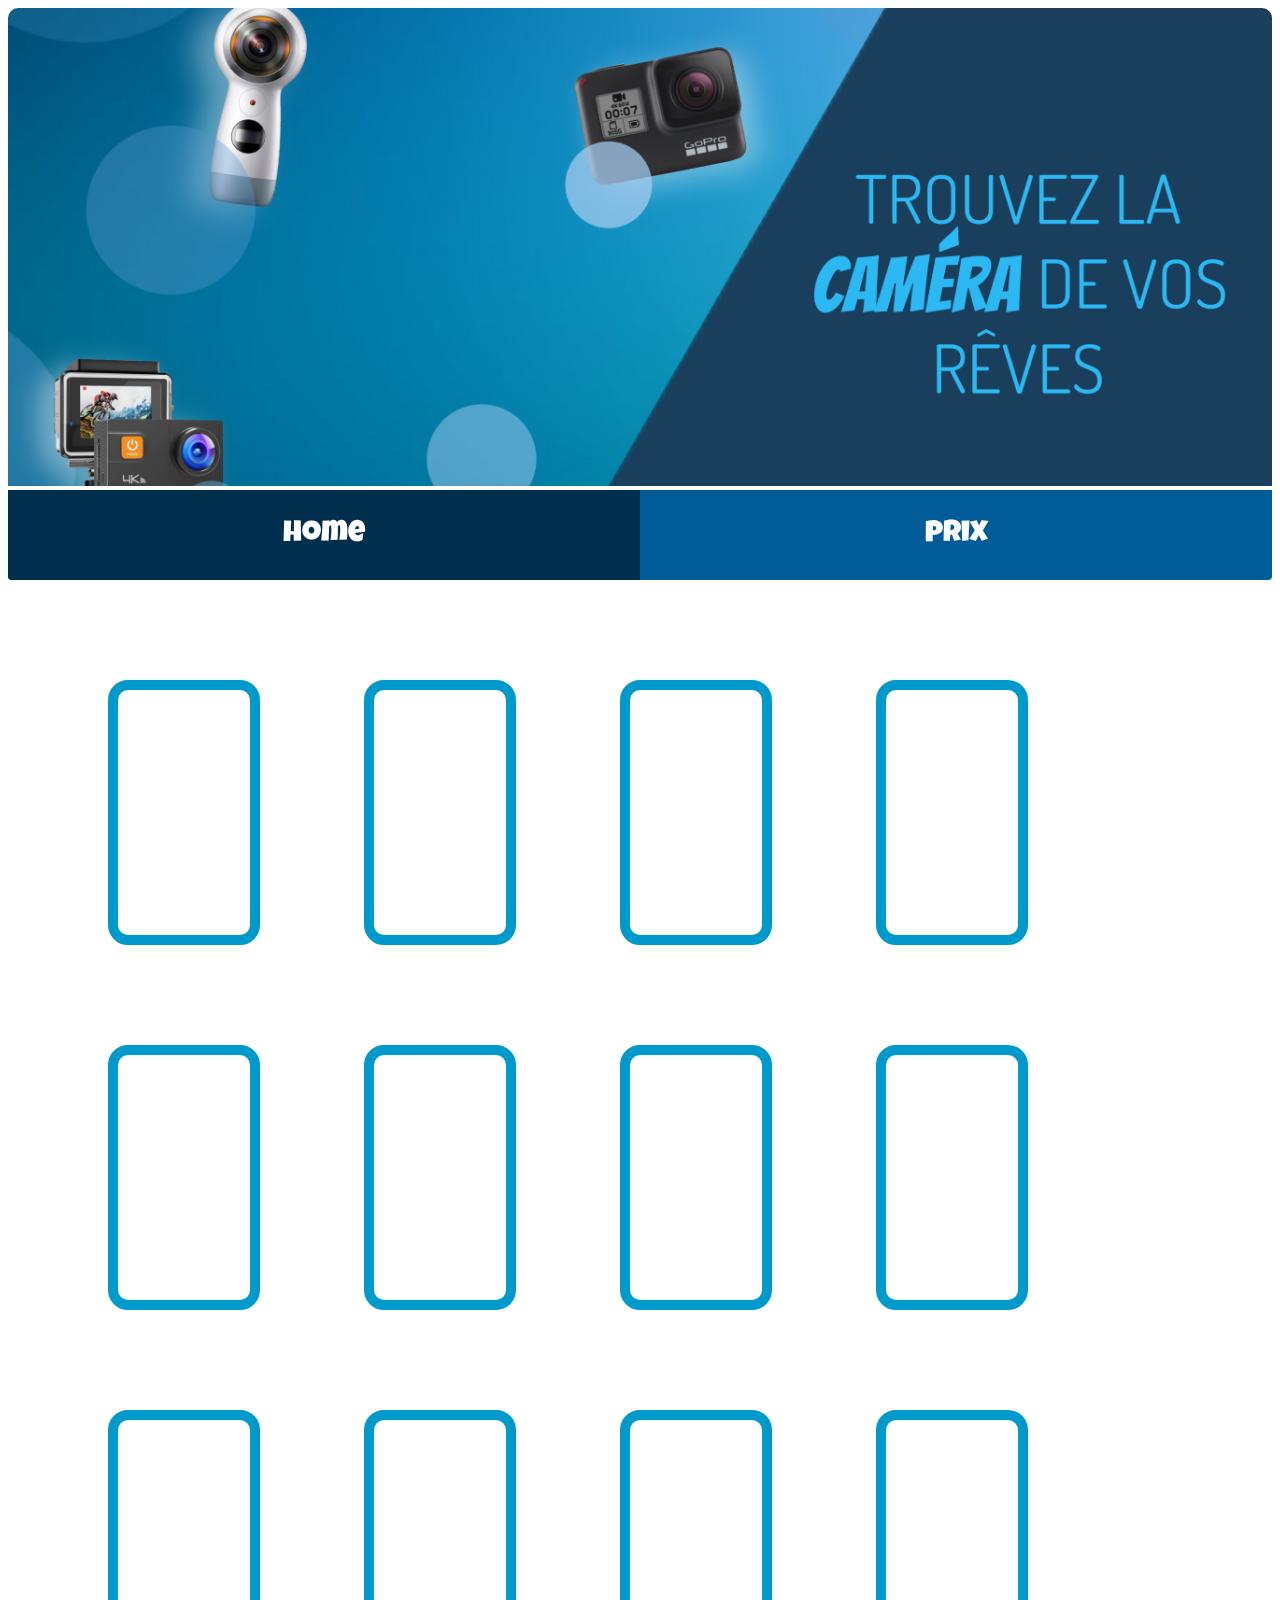
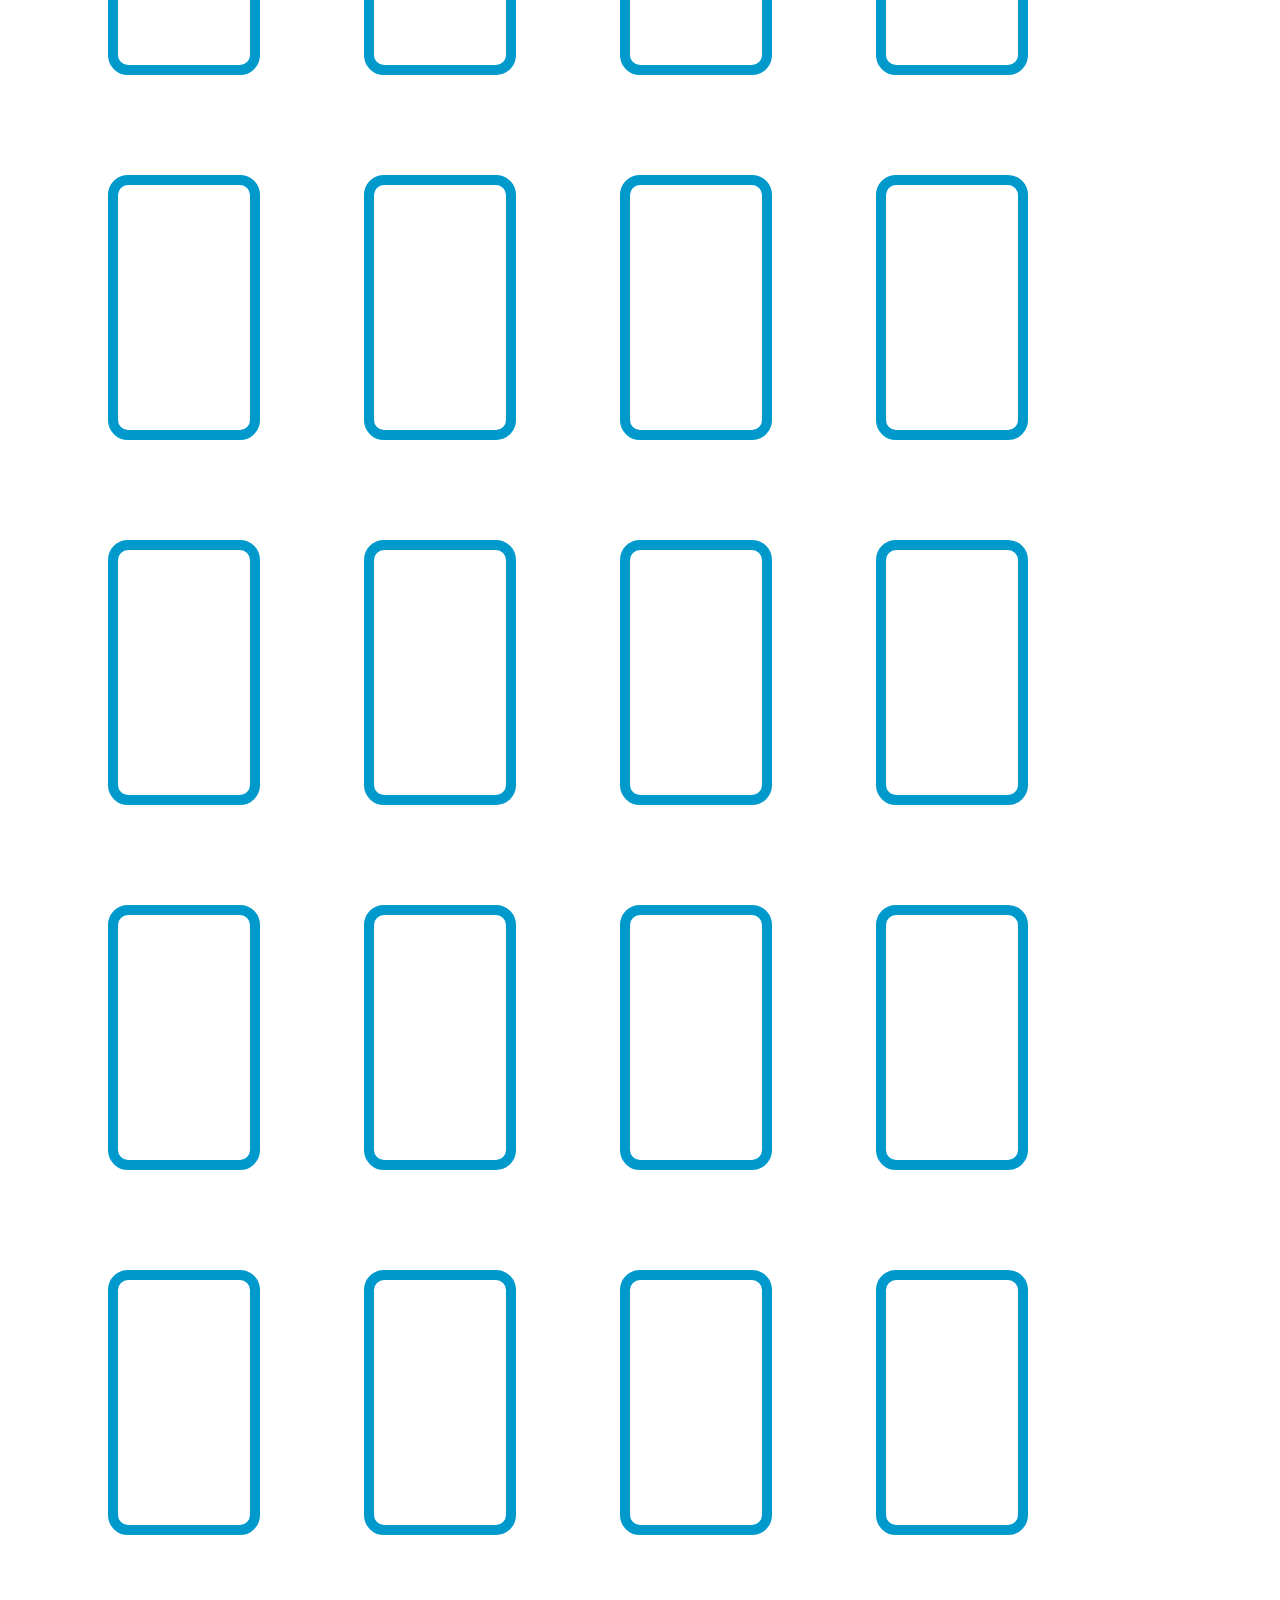
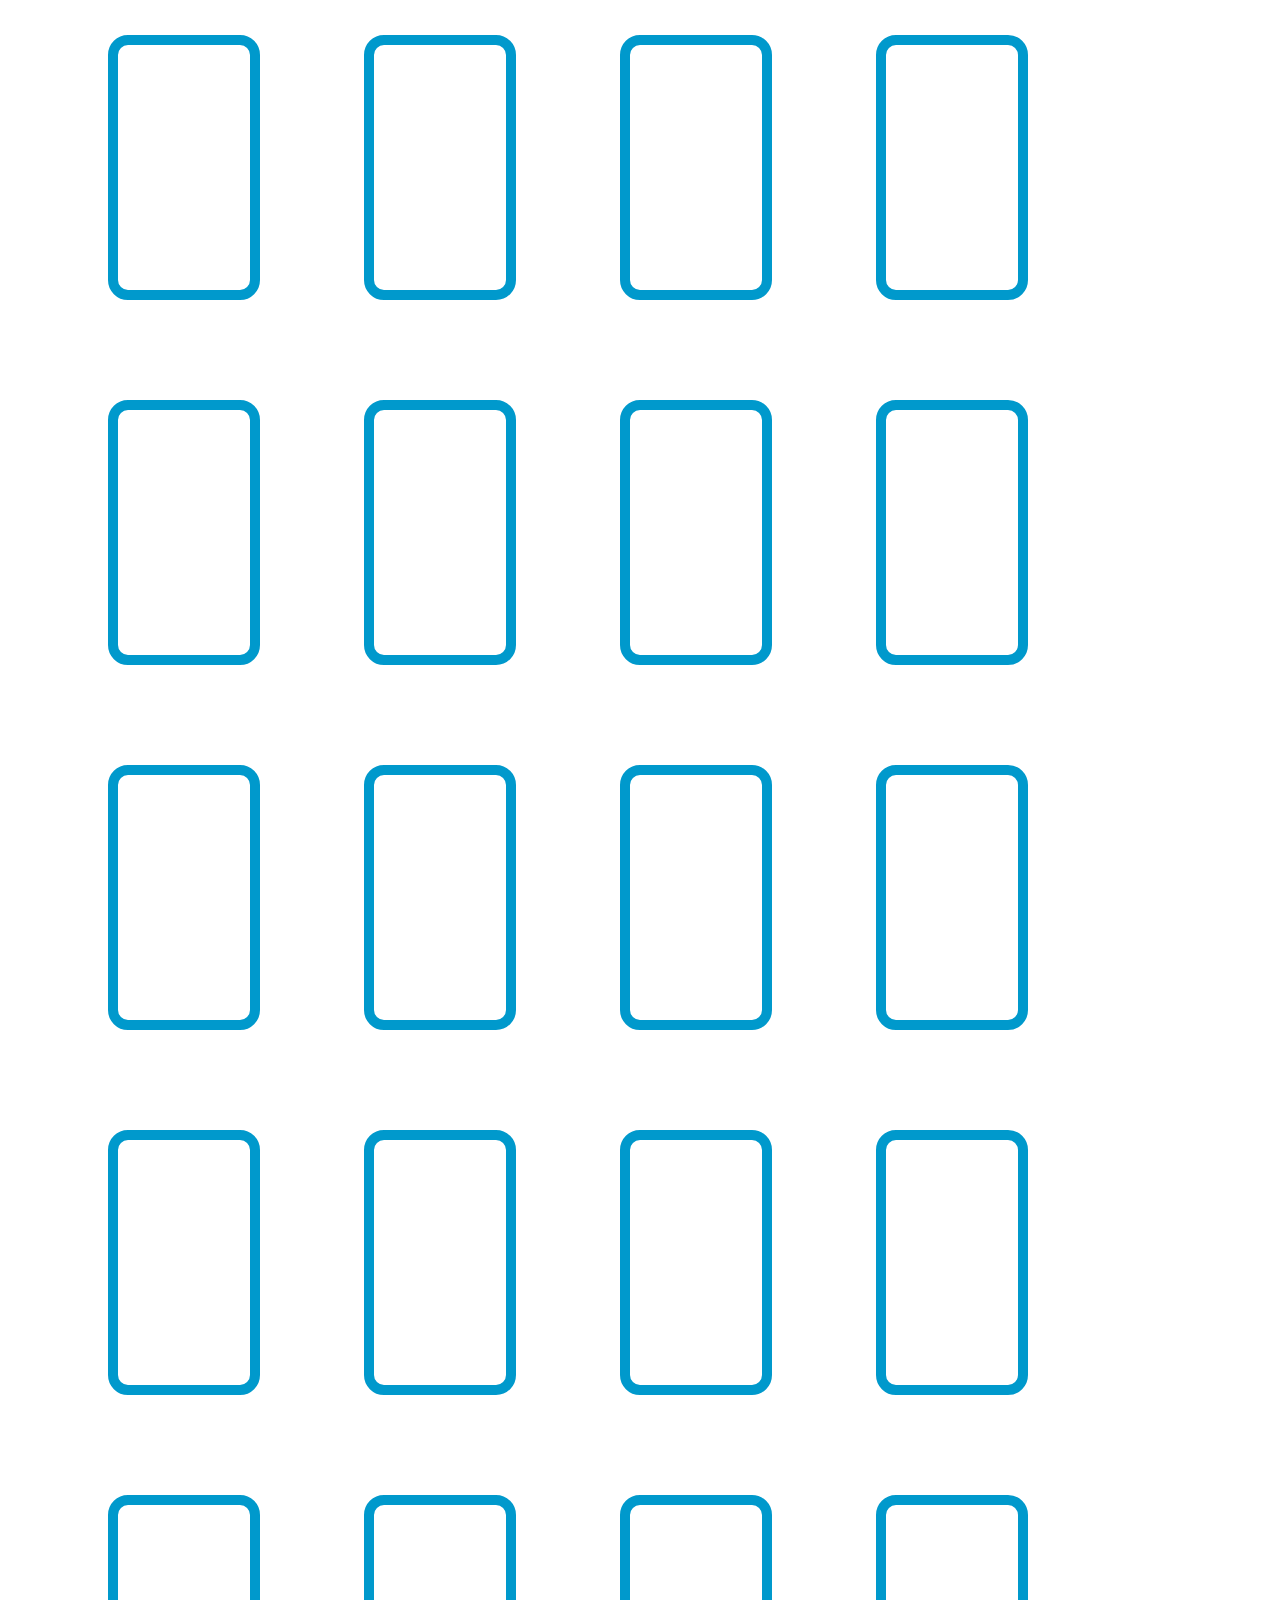
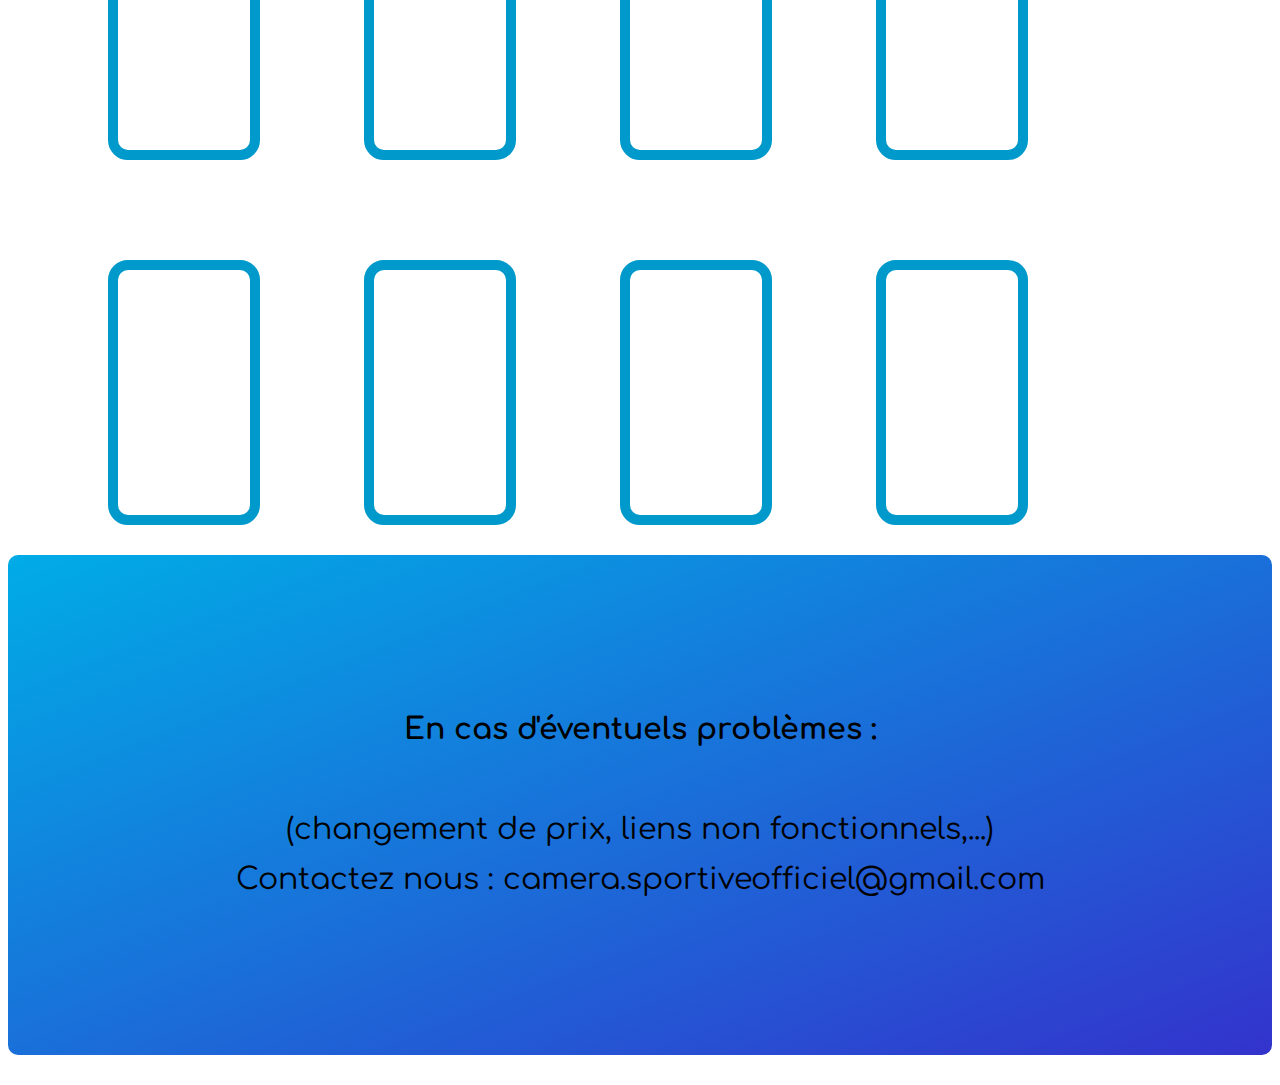
==== commit 142dd3e0: "60" ====
--- a/amazon360°.css
+++ b/amazon360°.css
@@ -1,5 +1,13 @@
 body {
-  background-image: linear-gradient(to top left, #0052cc, #33d6ff);
+  -webkit-animation-name: couleur;
+  -webkit-animation-duration: 60s;
+  -webkit-animation-iteration-count: infinite;
+}
+
+@-webkit-keyframes couleur {
+  0% {background-color: #33d6ff;}
+  50% {background-color: #1a75ff;}
+  100% {background-color: #33d6ff;}
 }
 
 * {
@@ -98,9 +106,13 @@
     font-size: 20px;
     padding: 7px;
   }
-    button {
+  button {
     margin-top: 7px;
-    margin-left: -2px;
+    margin-left: -6px;
+    border: 6px solid #0099cc; 
+  }
+  button:hover {
+    border: 6px solid #0099cc; 
   }
   ul {
     position: relative;
@@ -145,7 +157,7 @@
   }
   button {
     margin-top: 10px;
-    margin-left: 22px;
+    margin-left: 15px;
   }
   ul {
     position: relative;
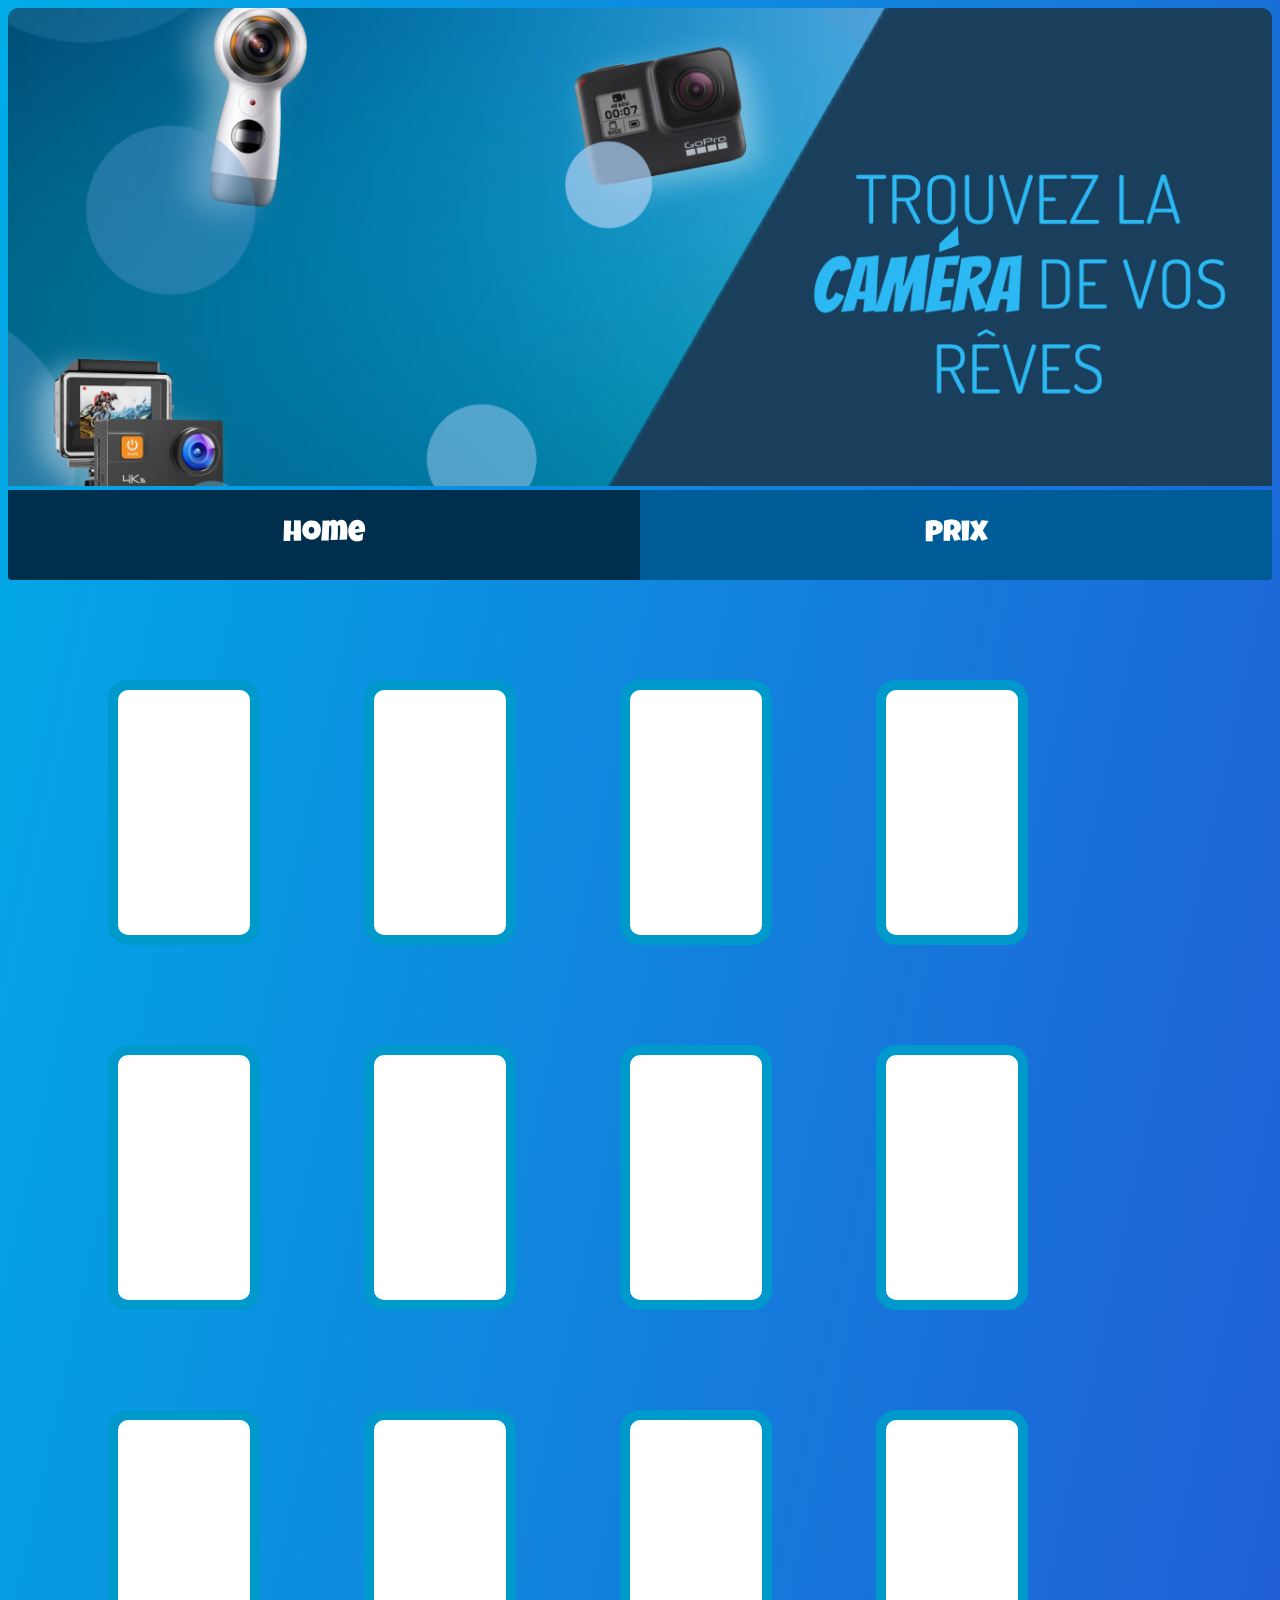
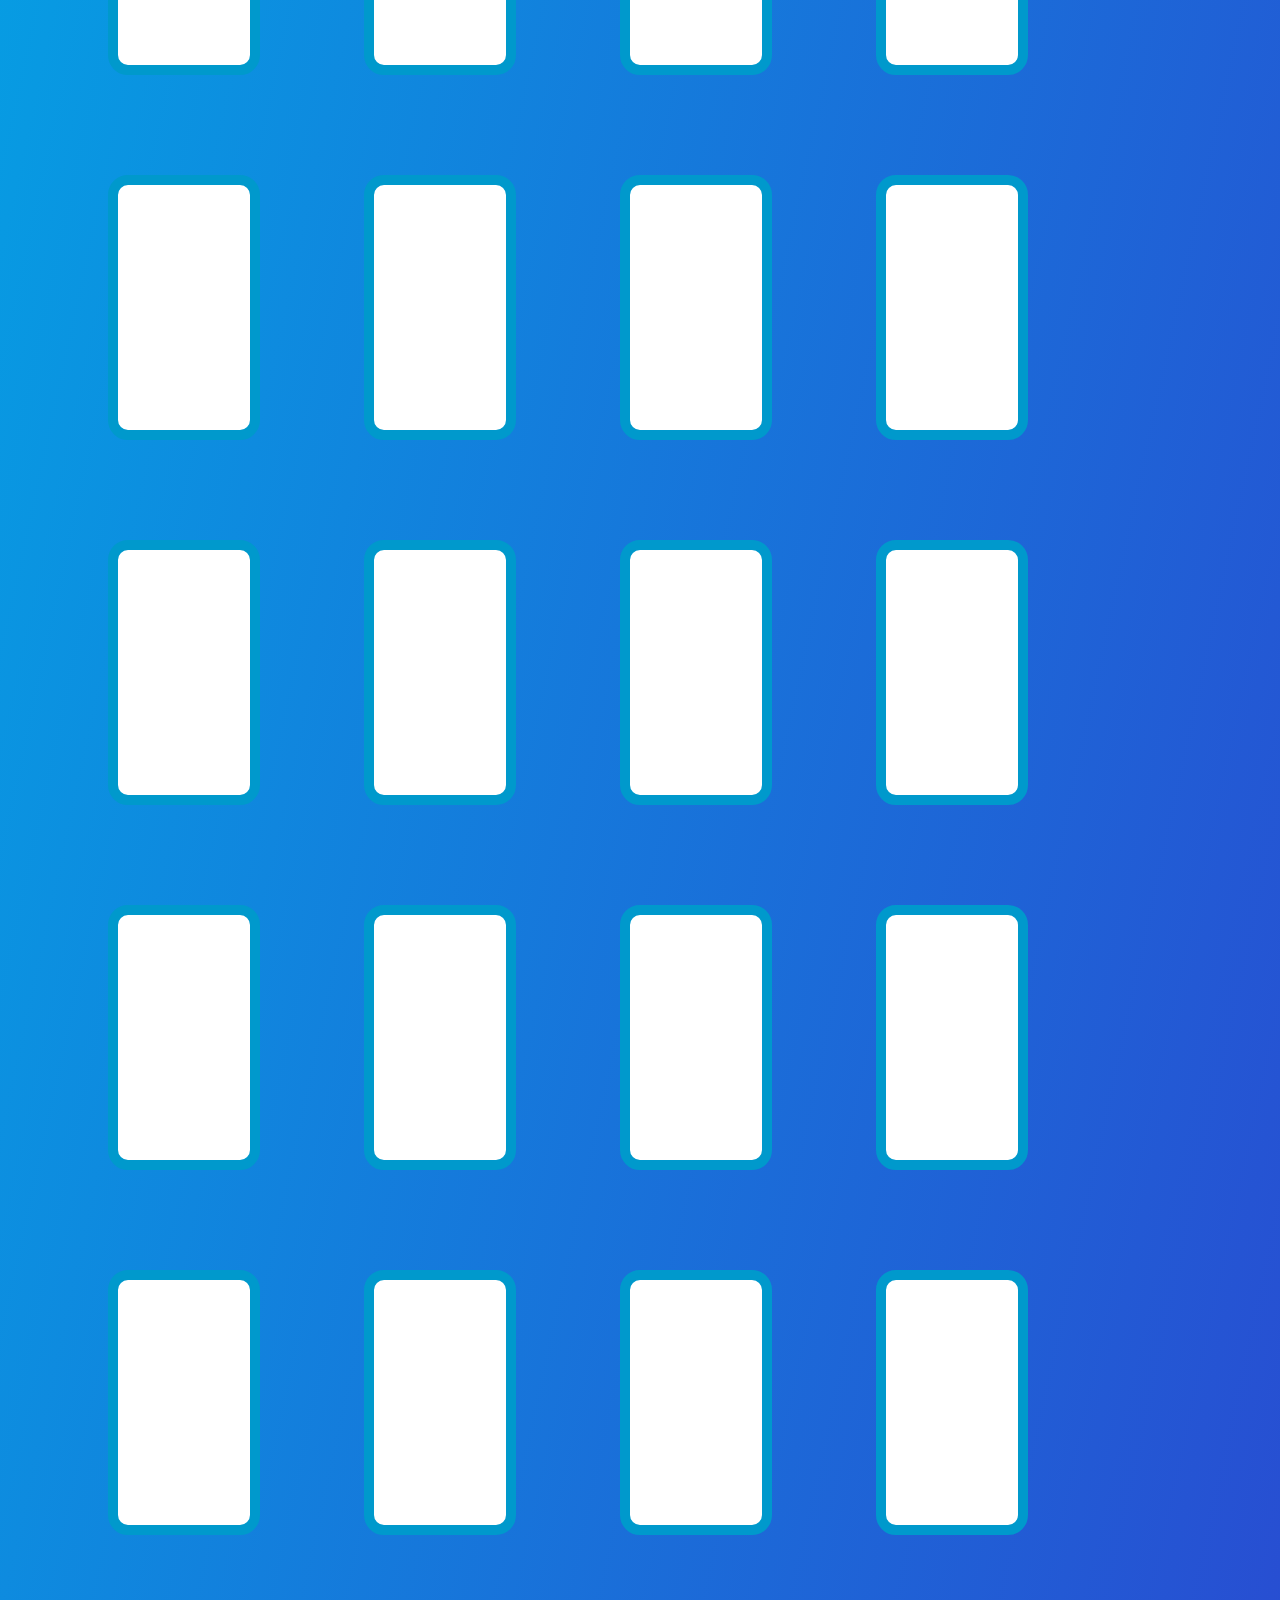
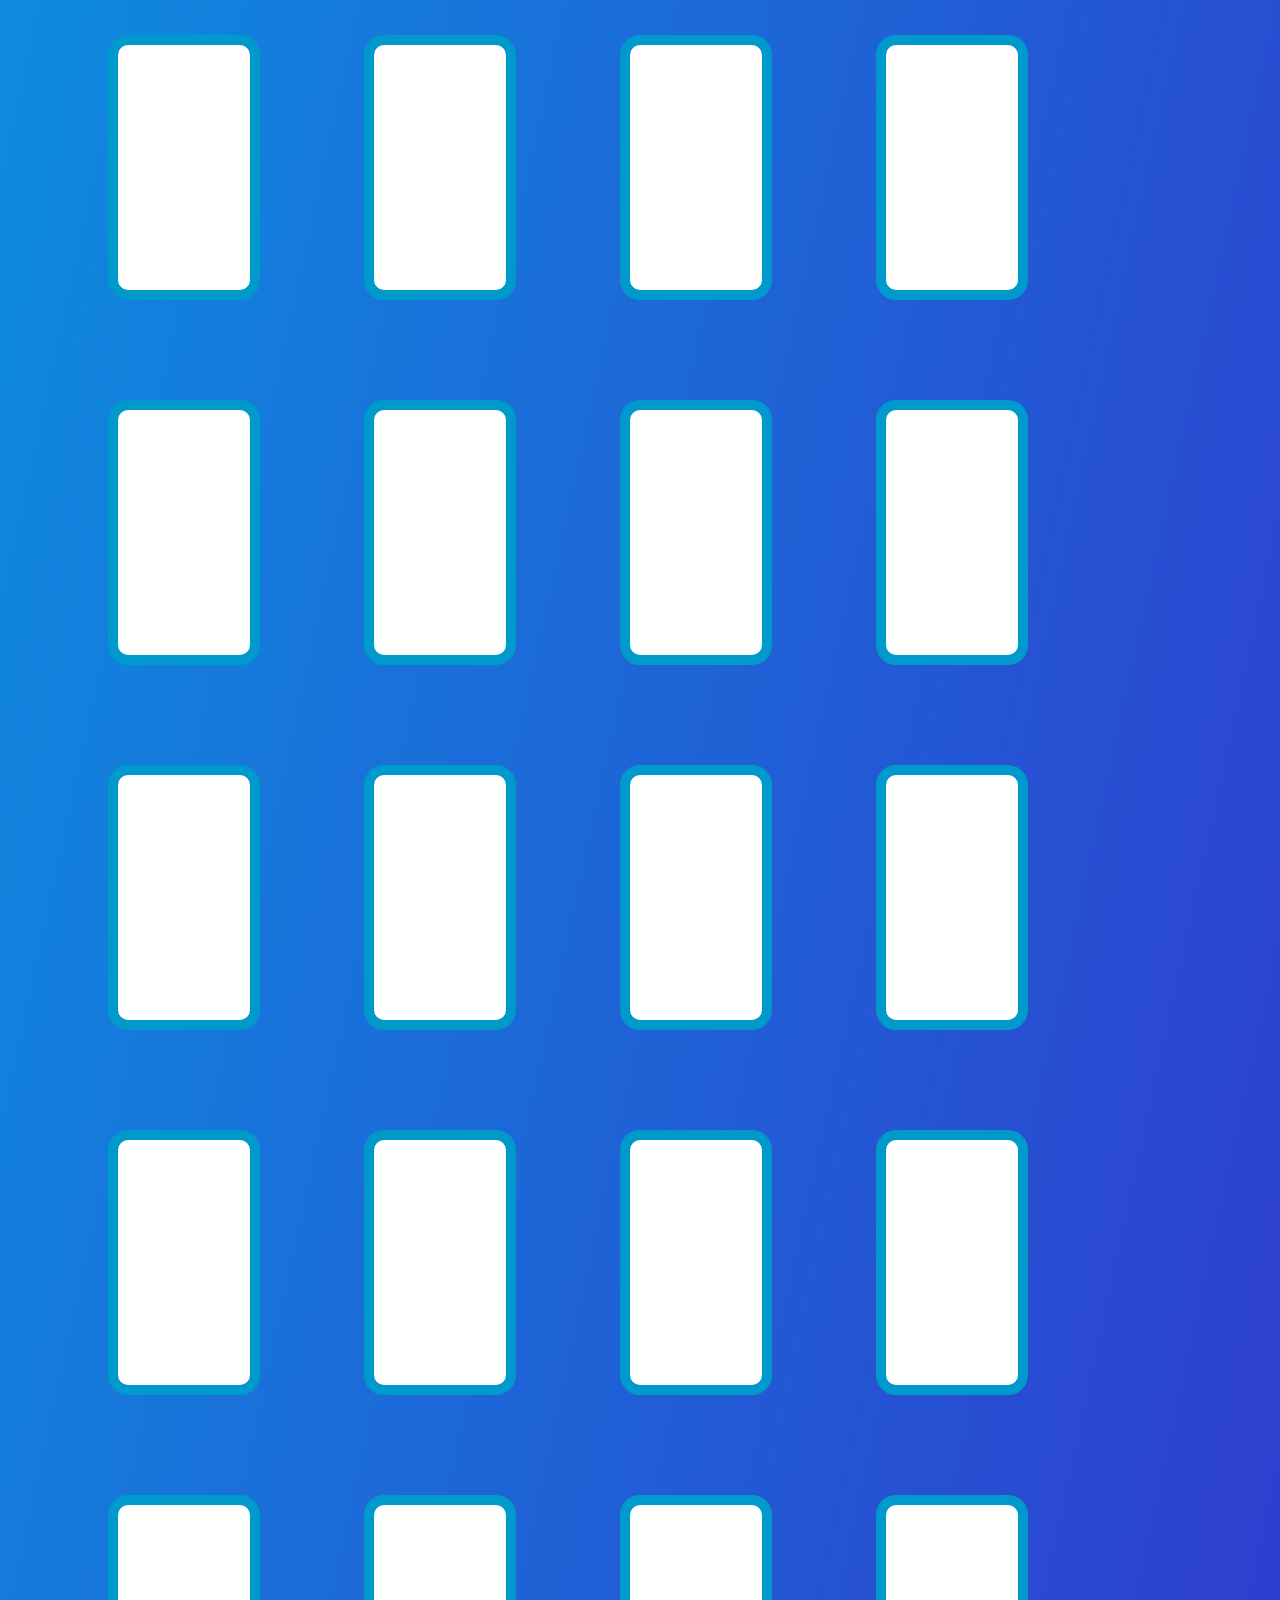
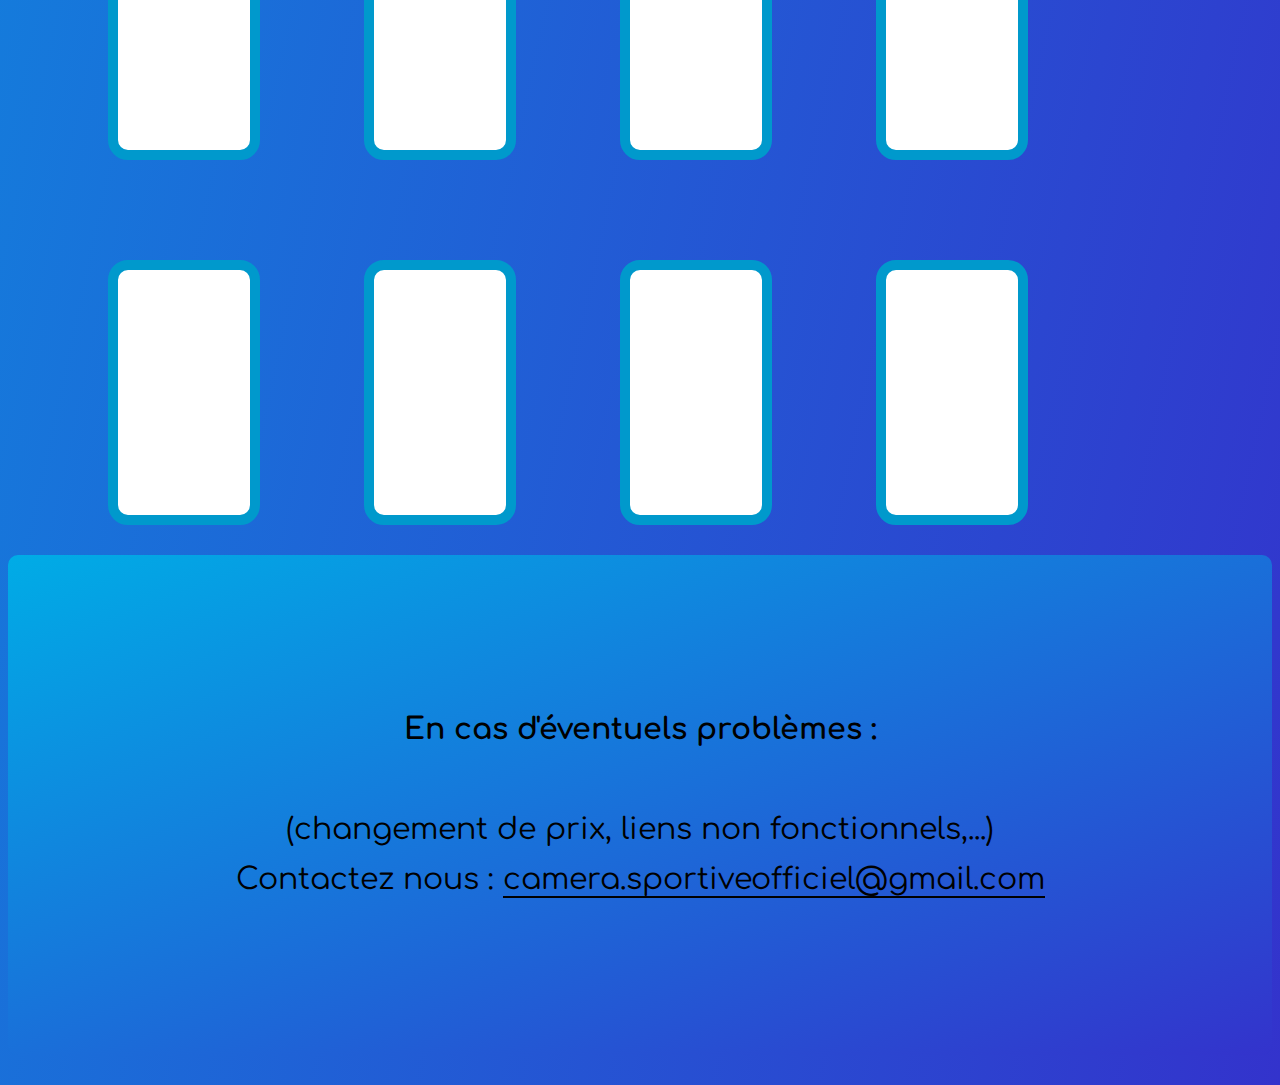
==== commit f9e1b16f: "61" ====
--- a/amazon360°.html
+++ b/amazon360°.html
@@ -189,6 +189,6 @@
     	</iframe></button>
     	<p><b>En cas d'éventuels problèmes :</b><br/><br/>
         (changement de prix, liens non fonctionnels,...)<br/>
-        Contactez nous : camera.sportiveofficiel@gmail.com</p>
+        Contactez nous : <a class="mail" href="mailto:camera.sportiveofficiel@gmail.com">camera.sportiveofficiel@gmail.com</a></p>
 	</body>
 </html>--- a/amazon360°.css
+++ b/amazon360°.css
@@ -1,13 +1,5 @@
 body {
-  -webkit-animation-name: couleur;
-  -webkit-animation-duration: 60s;
-  -webkit-animation-iteration-count: infinite;
-}
-
-@-webkit-keyframes couleur {
-  0% {background-color: #33d6ff;}
-  50% {background-color: #1a75ff;}
-  100% {background-color: #33d6ff;}
+  background-image: linear-gradient(to top left, #3333cc, #00ace6);
 }
 
 * {
@@ -94,6 +86,20 @@
   line-height: 50px;
 }
 
+.mail {
+  font-size: 30px;
+  font-family: 'Comfortaa', cursive;
+  color: black;
+  text-decoration: none;
+  border-bottom: 2px solid black;
+  -webkit-transition: 0.3s;
+}
+
+.mail:hover {
+  color: white;
+  border-bottom: 3px solid white;
+}
+
 
 /*Pour telephones*/
 @media only screen and (max-width: 373px) {
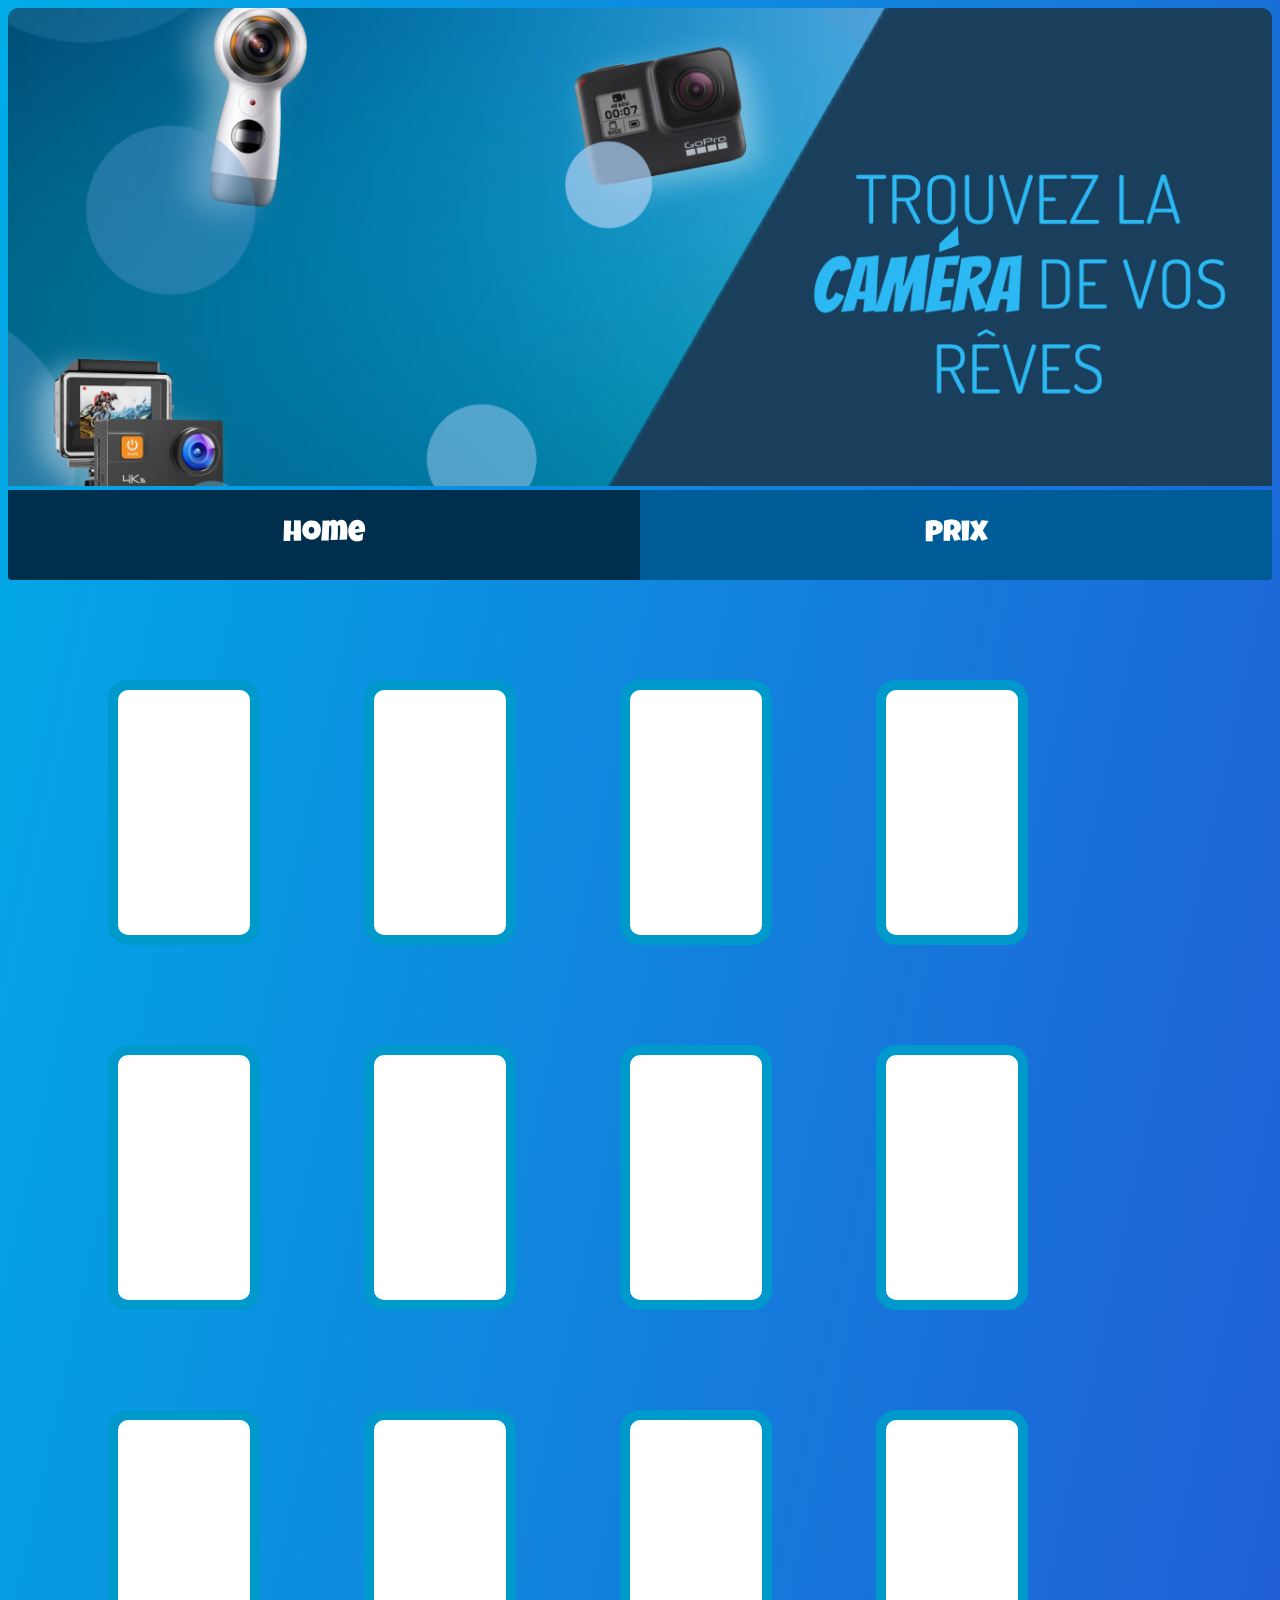
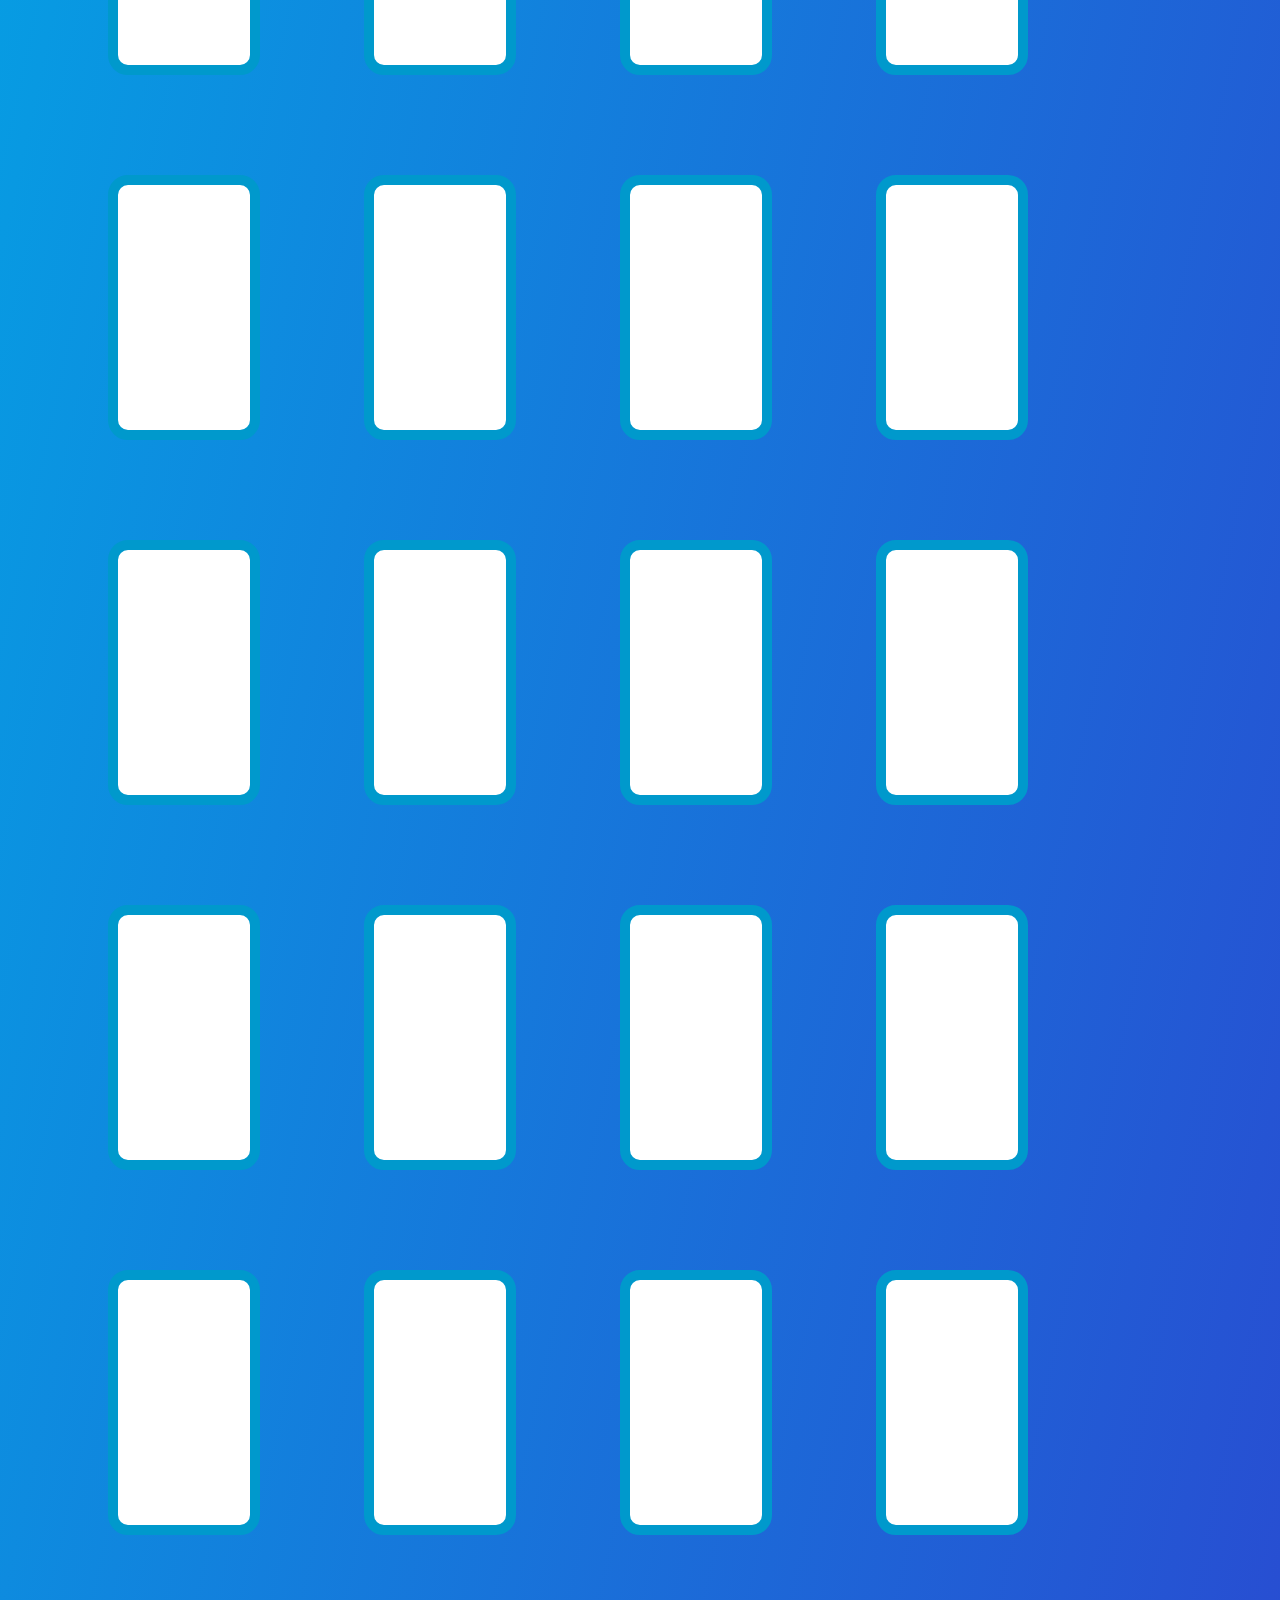
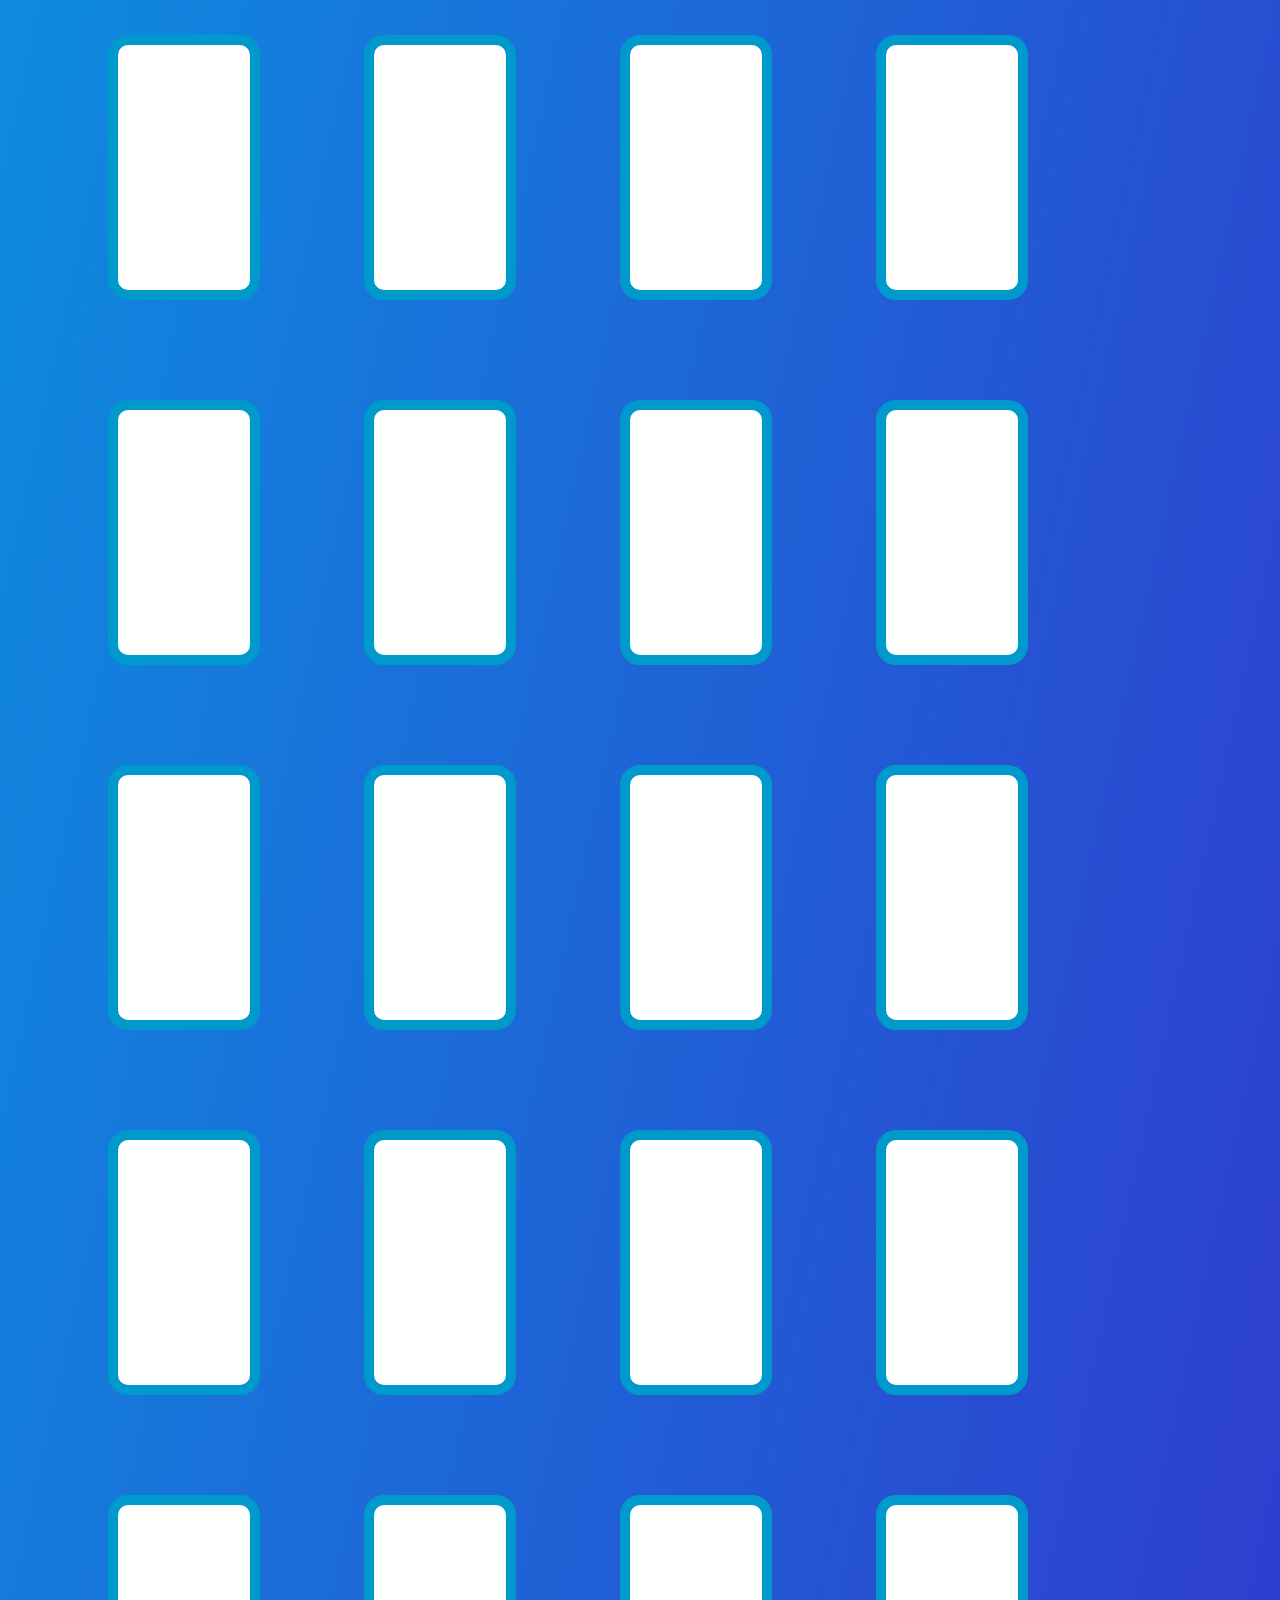
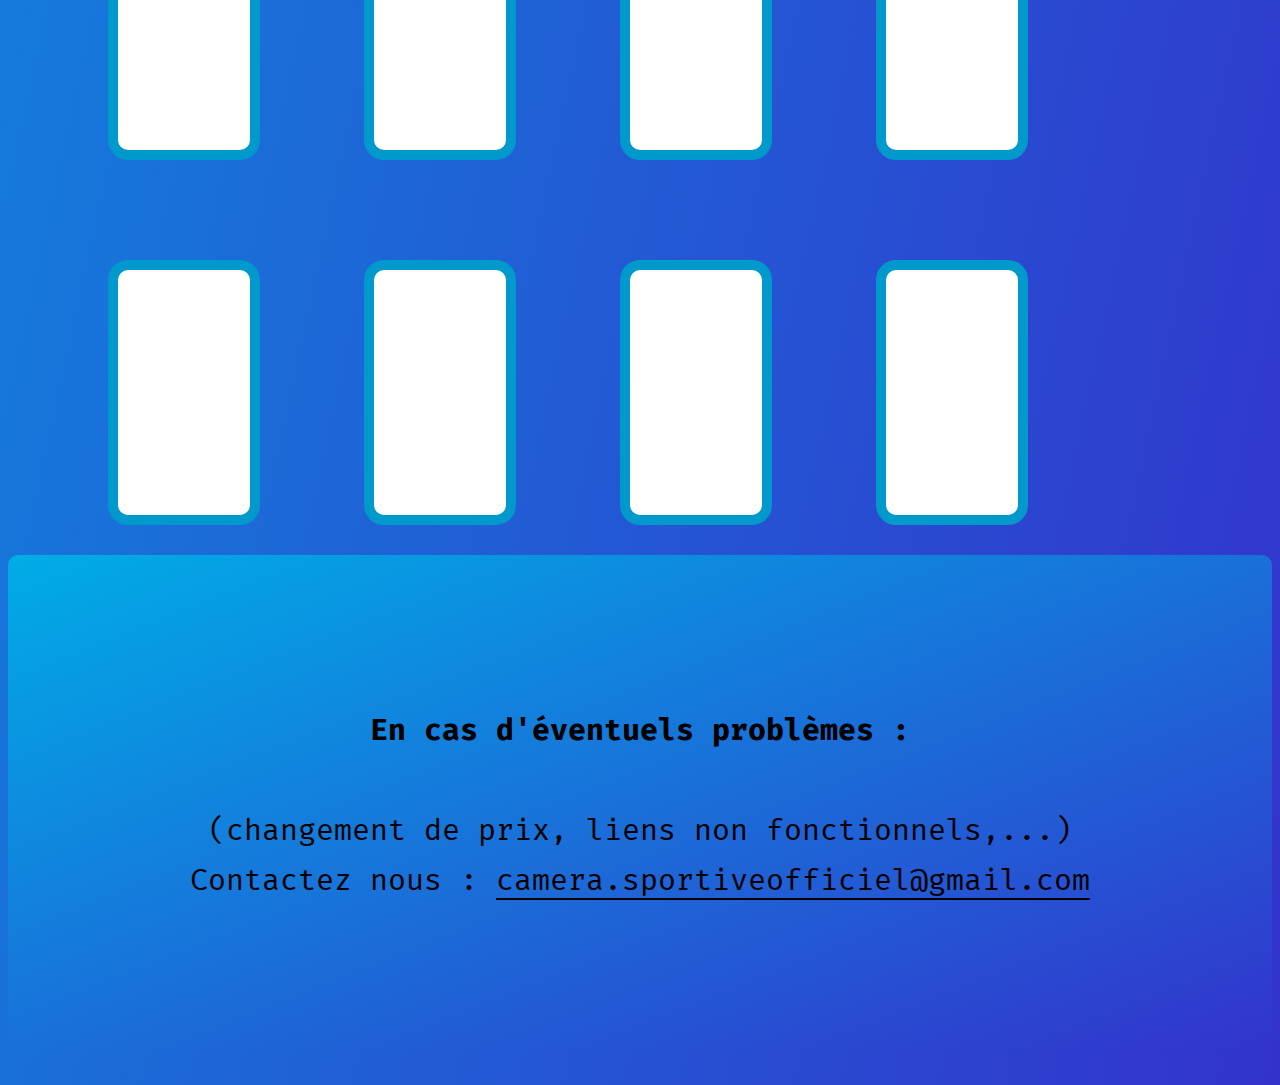
==== commit d711be58: "62" ====
--- a/amazon360°.html
+++ b/amazon360°.html
@@ -2,7 +2,7 @@
 <html>
 	<head>
 		<link href="https://fonts.googleapis.com/css?family=Luckiest+Guy" rel="stylesheet">
-        <link href="https://fonts.googleapis.com/css?family=Comfortaa" rel="stylesheet">
+        <link href="https://fonts.googleapis.com/css?family=Fira+Mono" rel="stylesheet">
 		<meta name="viewport" content="width=device-width, initial-scale=1.0">
 		<meta charset="utf-8">
 		<title>ActionCam (360°)</title>
--- a/amazon360°.css
+++ b/amazon360°.css
@@ -82,13 +82,13 @@
   padding: 150px;
   border-radius: 10px;
   font-size: 30px;
-  font-family: 'Comfortaa', cursive;
+  font-family: 'Fira Mono', monospace; 
   line-height: 50px;
 }
 
 .mail {
   font-size: 30px;
-  font-family: 'Comfortaa', cursive;
+  font-family: 'Fira Mono', monospace; 
   color: black;
   text-decoration: none;
   border-bottom: 2px solid black;
@@ -129,6 +129,9 @@
     padding: 20px;
     border-radius: 3px;
   }
+  .mail {
+    font-size: 10px;
+  }
 }
 @media (min-width: 374px) and (max-width: 519px) {
   /* iPhone 6 */
@@ -153,6 +156,9 @@
     padding: 30px;
     border-radius: 5px;
   }
+  .mail {
+    font-size: 15px;
+  }
 }
 @media (min-width: 520px) and (max-width: 569px) {
   /* SE -> */
@@ -174,6 +180,9 @@
     padding: 25px;
     border-radius: 5px;
   }
+  .mail {
+    font-size: 15px;
+  }
 }
 @media (min-width: 570px) and (max-width: 900px) {
   /* 6 -> */
@@ -198,6 +207,9 @@
     padding: 30px;
     border-radius: 5px;
   }
+  .mail {
+    font-size: 20px;
+  }
 }
 @media (min-width: 1000px) and (max-width: 1100px) {
   /* iPad */
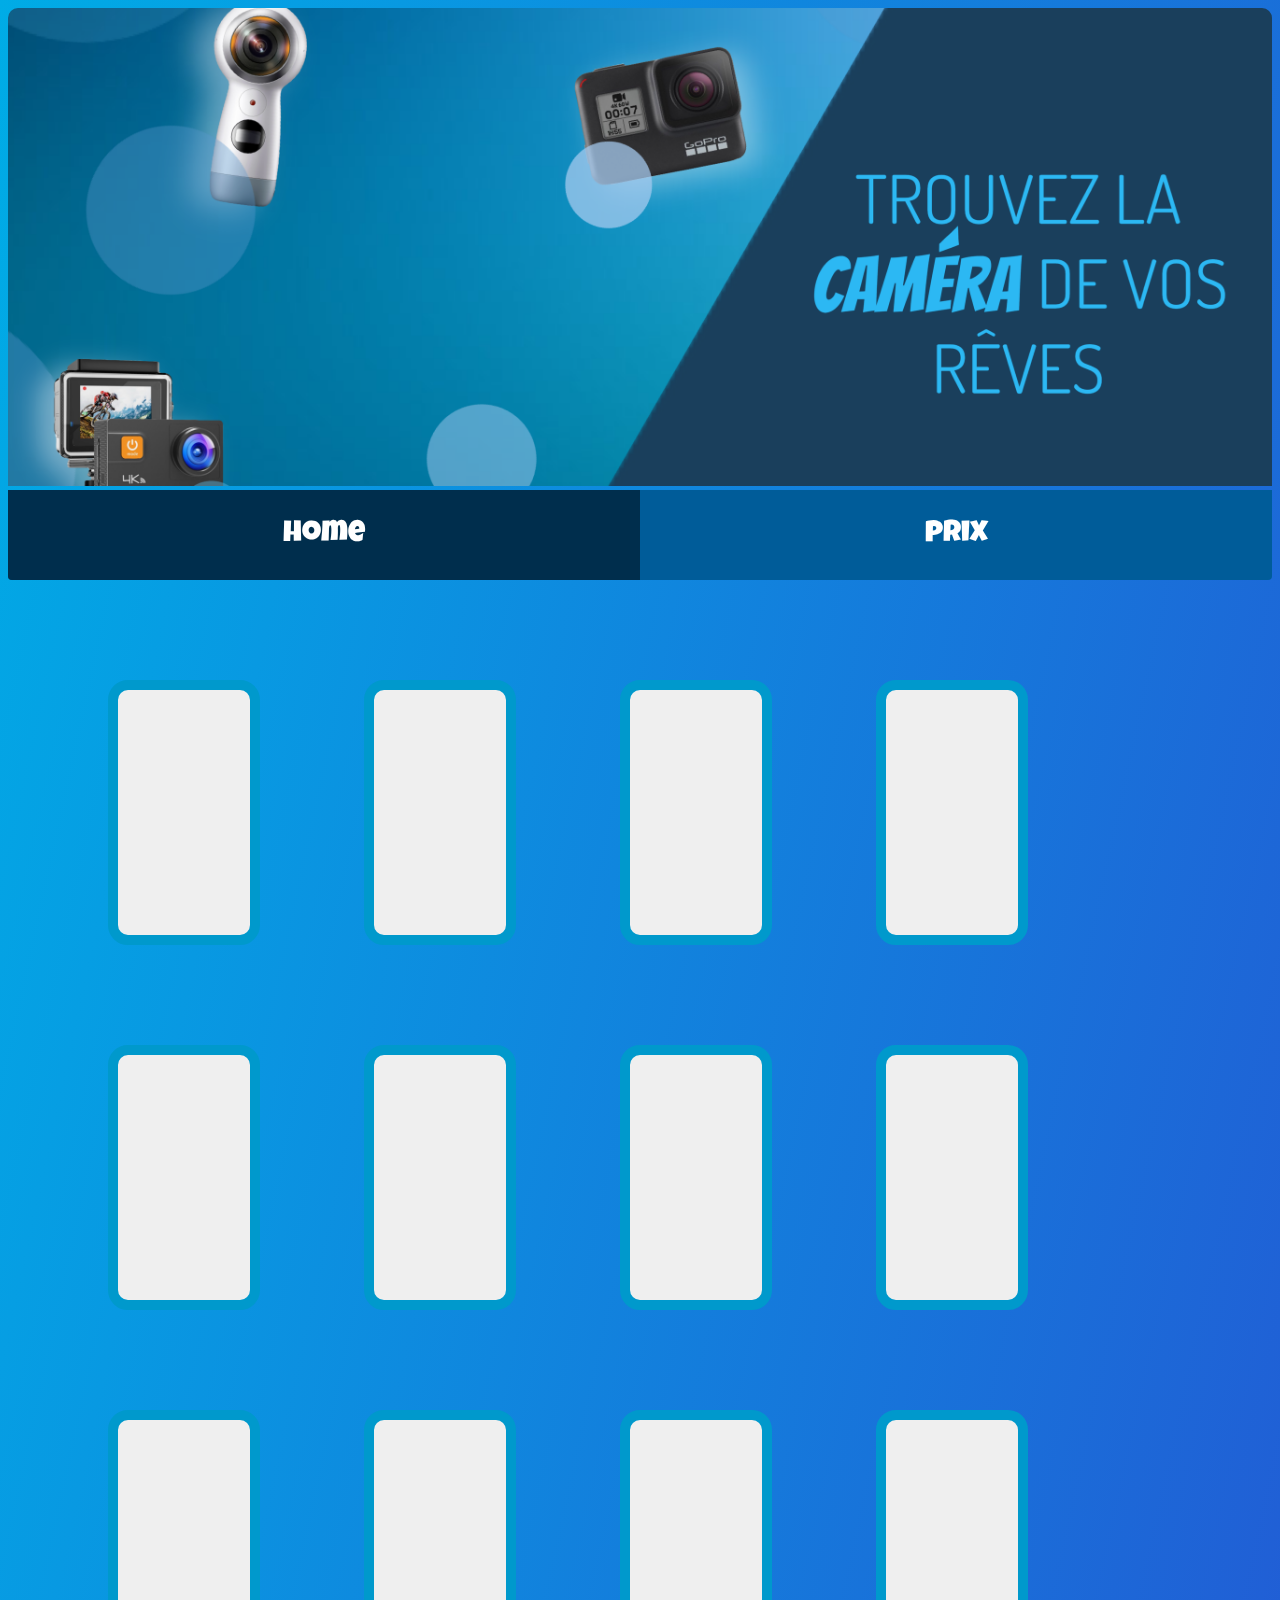
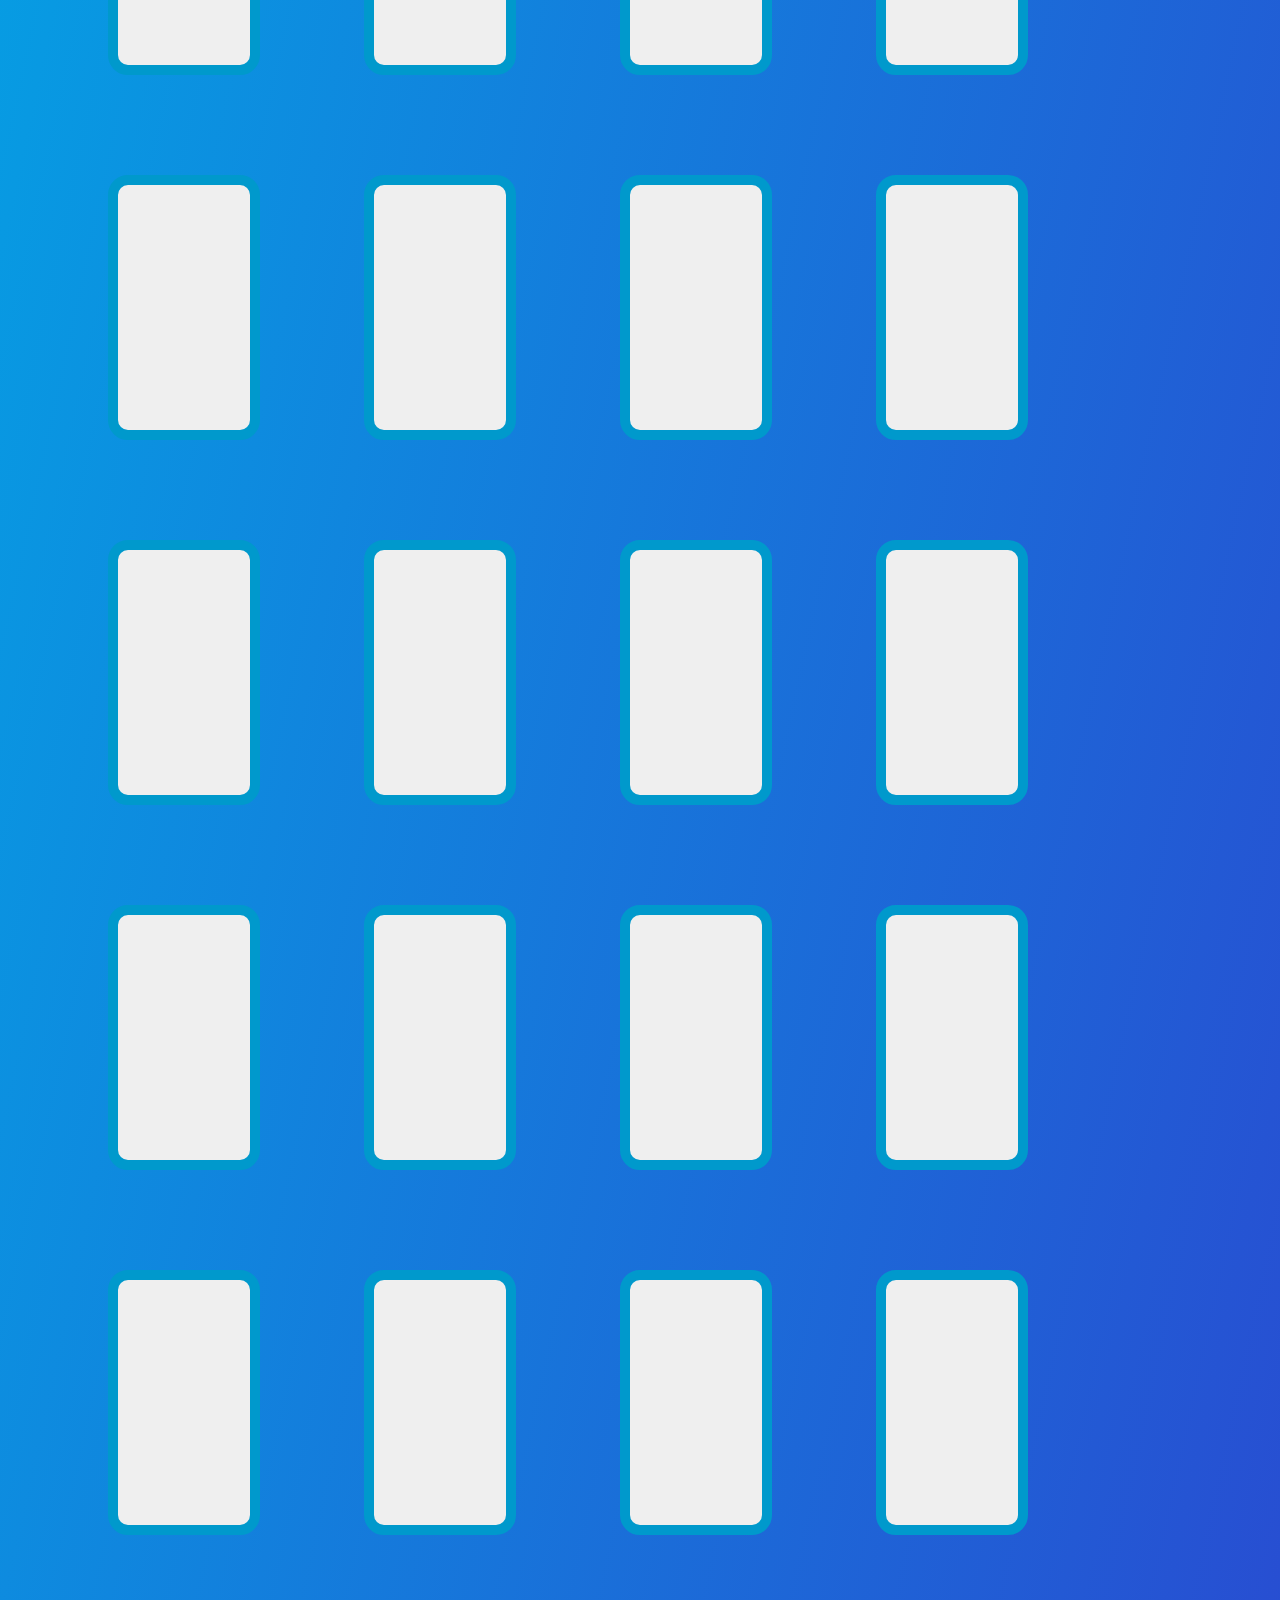
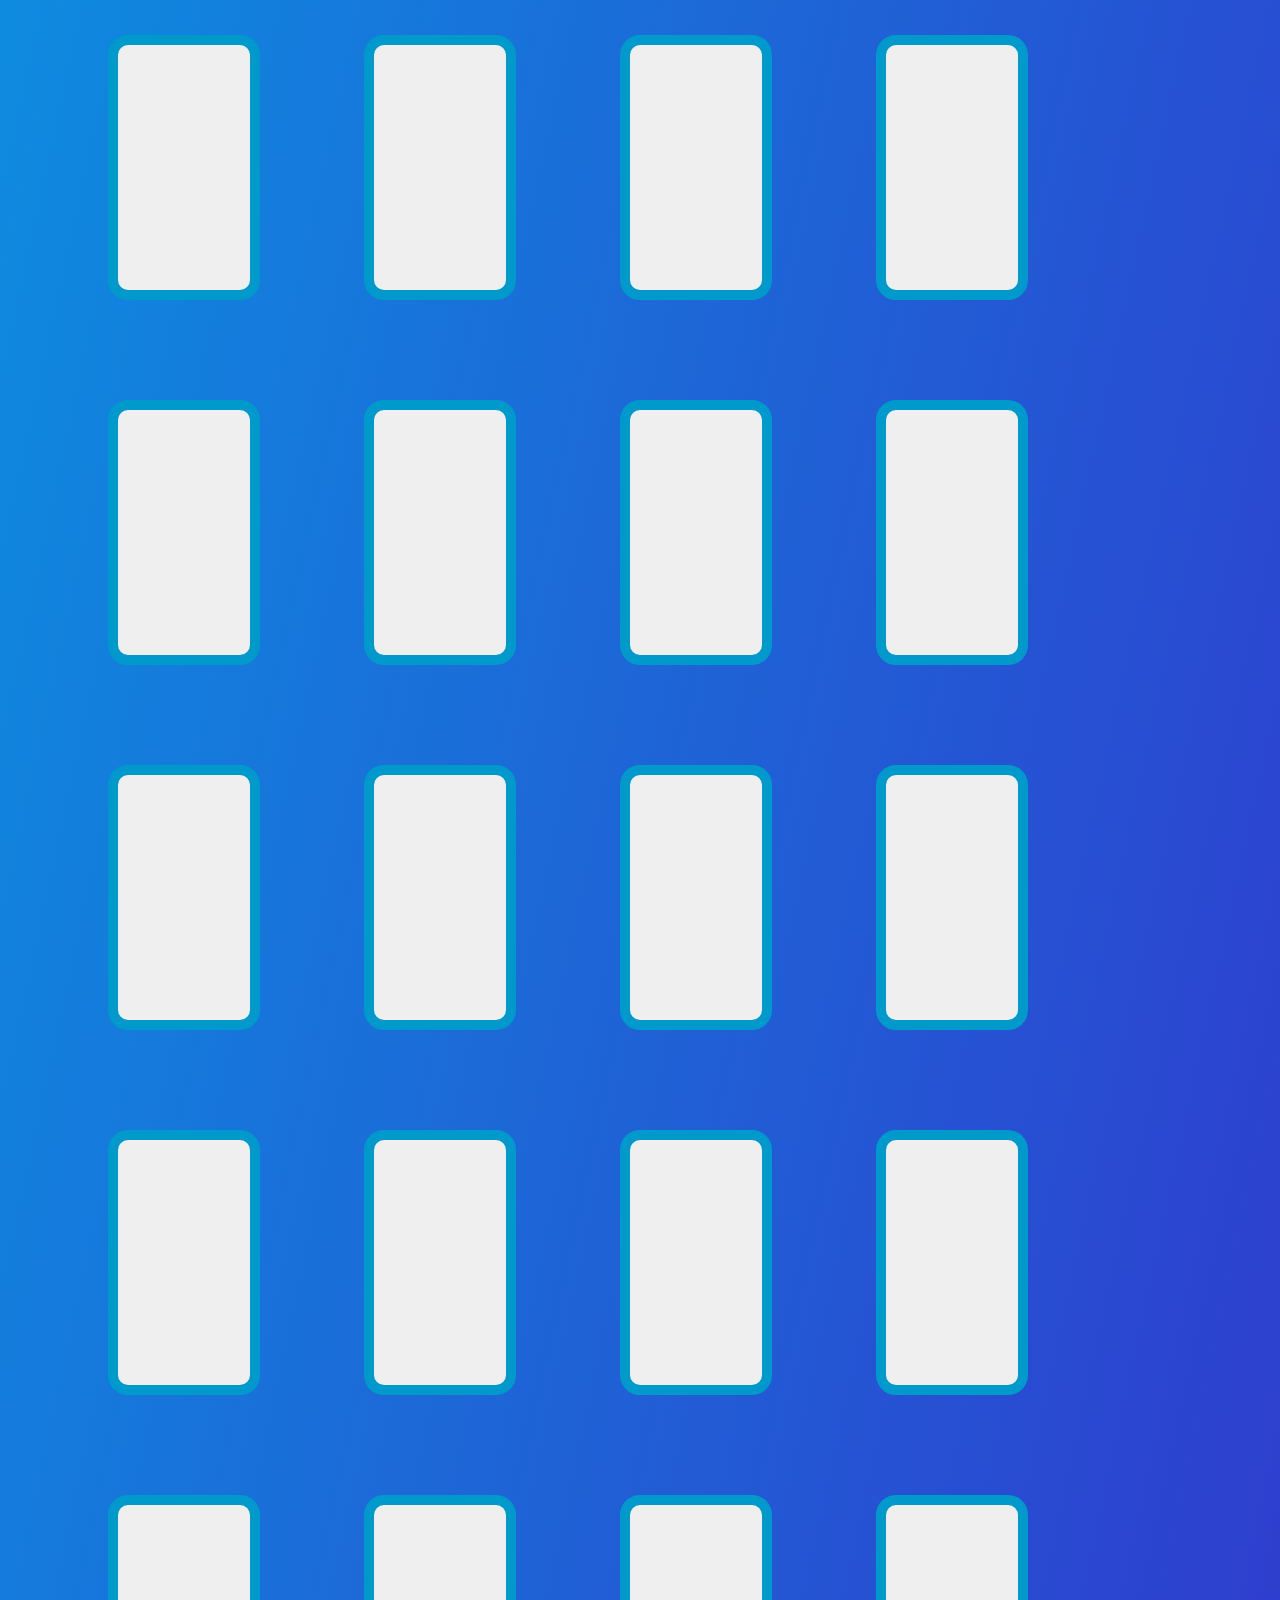
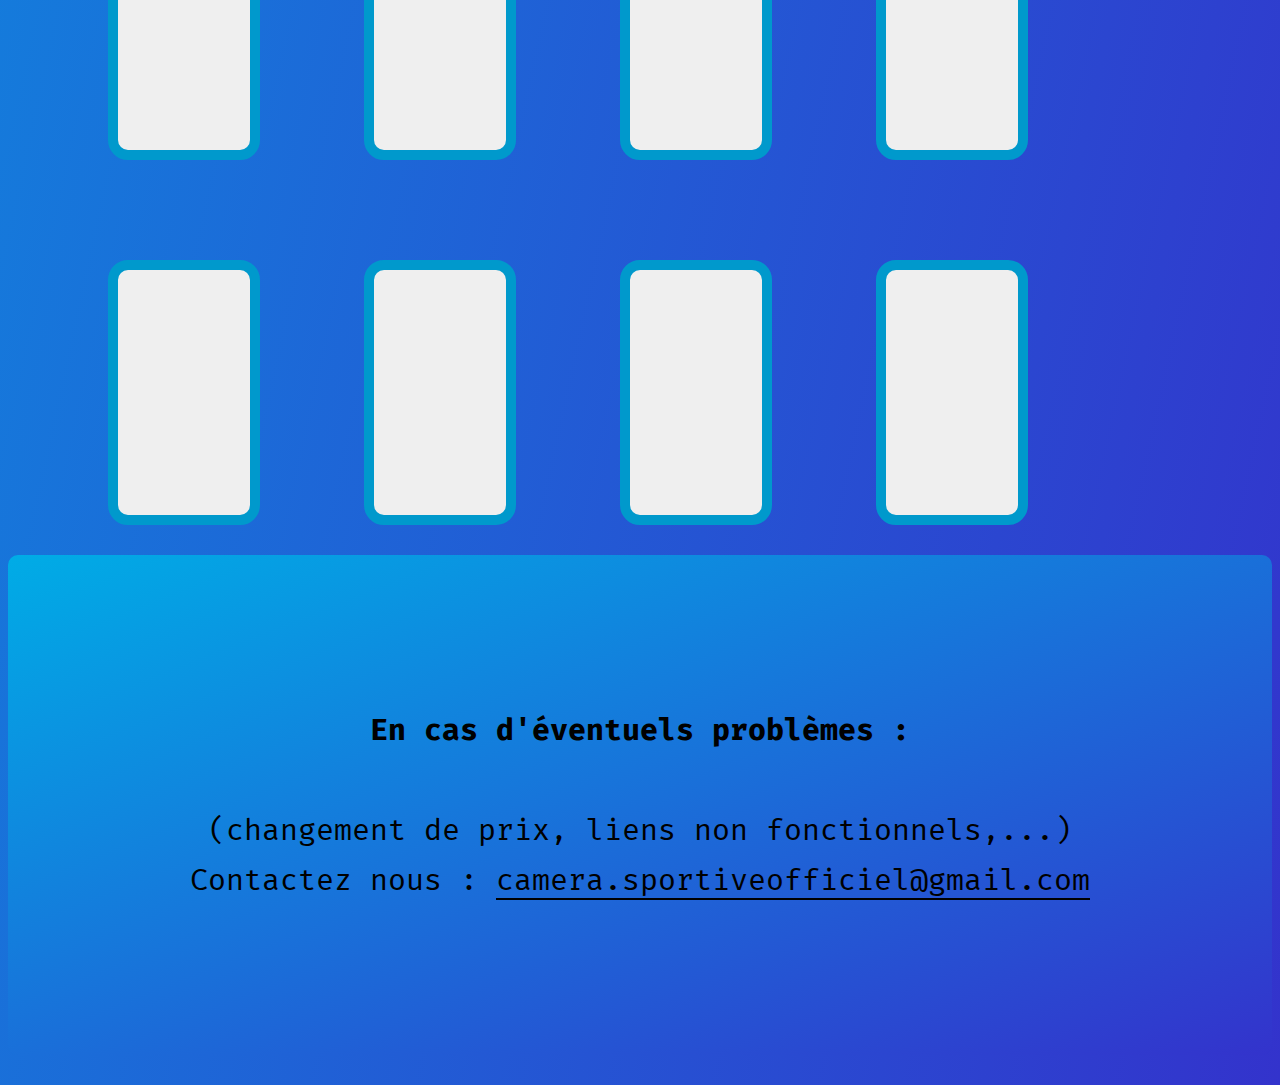
==== commit 299792d3: "65" ====
--- a/amazon360°.html
+++ b/amazon360°.html
@@ -1,12 +1,12 @@
 <!DOCTYPE html>
 <html>
-	<head>
-		<link href="https://fonts.googleapis.com/css?family=Luckiest+Guy" rel="stylesheet">
+	<head>		
+		<link rel="stylesheet" type="text/css" href="amazon360°.css">
+        <title>ActionCam (360°)</title>                
+        <meta charset="utf-8">
+        <meta name="viewport" content="width=device-width, initial-scale=1.0">
+        <link href="https://fonts.googleapis.com/css?family=Luckiest+Guy" rel="stylesheet">
         <link href="https://fonts.googleapis.com/css?family=Fira+Mono" rel="stylesheet">
-		<meta name="viewport" content="width=device-width, initial-scale=1.0">
-		<meta charset="utf-8">
-		<title>ActionCam (360°)</title>
-		<link rel="stylesheet" type="text/css" href="amazon360°.css">
 	</head>
 	<body>
 		<img class="banniere" src="banniere.png">
--- a/amazon360°.css
+++ b/amazon360°.css
@@ -1,3 +1,23 @@
+/*scrollbar*//*scrollbar*//*scrollbar*//*scrollbar*//*scrollbar*//*scrollbar*/
+/*scrollbar*//*scrollbar*//*scrollbar*//*scrollbar*//*scrollbar*//*scrollbar*/
+/*scrollbar*//*scrollbar*//*scrollbar*//*scrollbar*//*scrollbar*//*scrollbar*/
+::-webkit-scrollbar {
+  width: 19px;
+}
+
+::-webkit-scrollbar-track {
+  background-color: #00ace6;
+}
+
+::-webkit-scrollbar-thumb {
+  background-image: linear-gradient(to bottom right, #3333cc, #00ace6);
+  border-radius: 6.5px;
+}
+
+
+/*Mise en page*//*Mise en page*//*Mise en page*//*Mise en page*//*Mise en page*/
+/*Mise en page*//*Mise en page*//*Mise en page*//*Mise en page*//*Mise en page*/
+/*Mise en page*//*Mise en page*//*Mise en page*//*Mise en page*//*Mise en page*/
 body {
   background-image: linear-gradient(to top left, #3333cc, #00ace6);
 }
@@ -62,12 +82,12 @@
   margin-top: 100px;
   margin-left: 100px;
   -webkit-transition: 0.3s;
-  background-color: white;
 }
 
 button:hover {
   border-radius: 12px;
   border: 10px solid #33ccff; 
+  filter: blur(1px);
 }
 
 
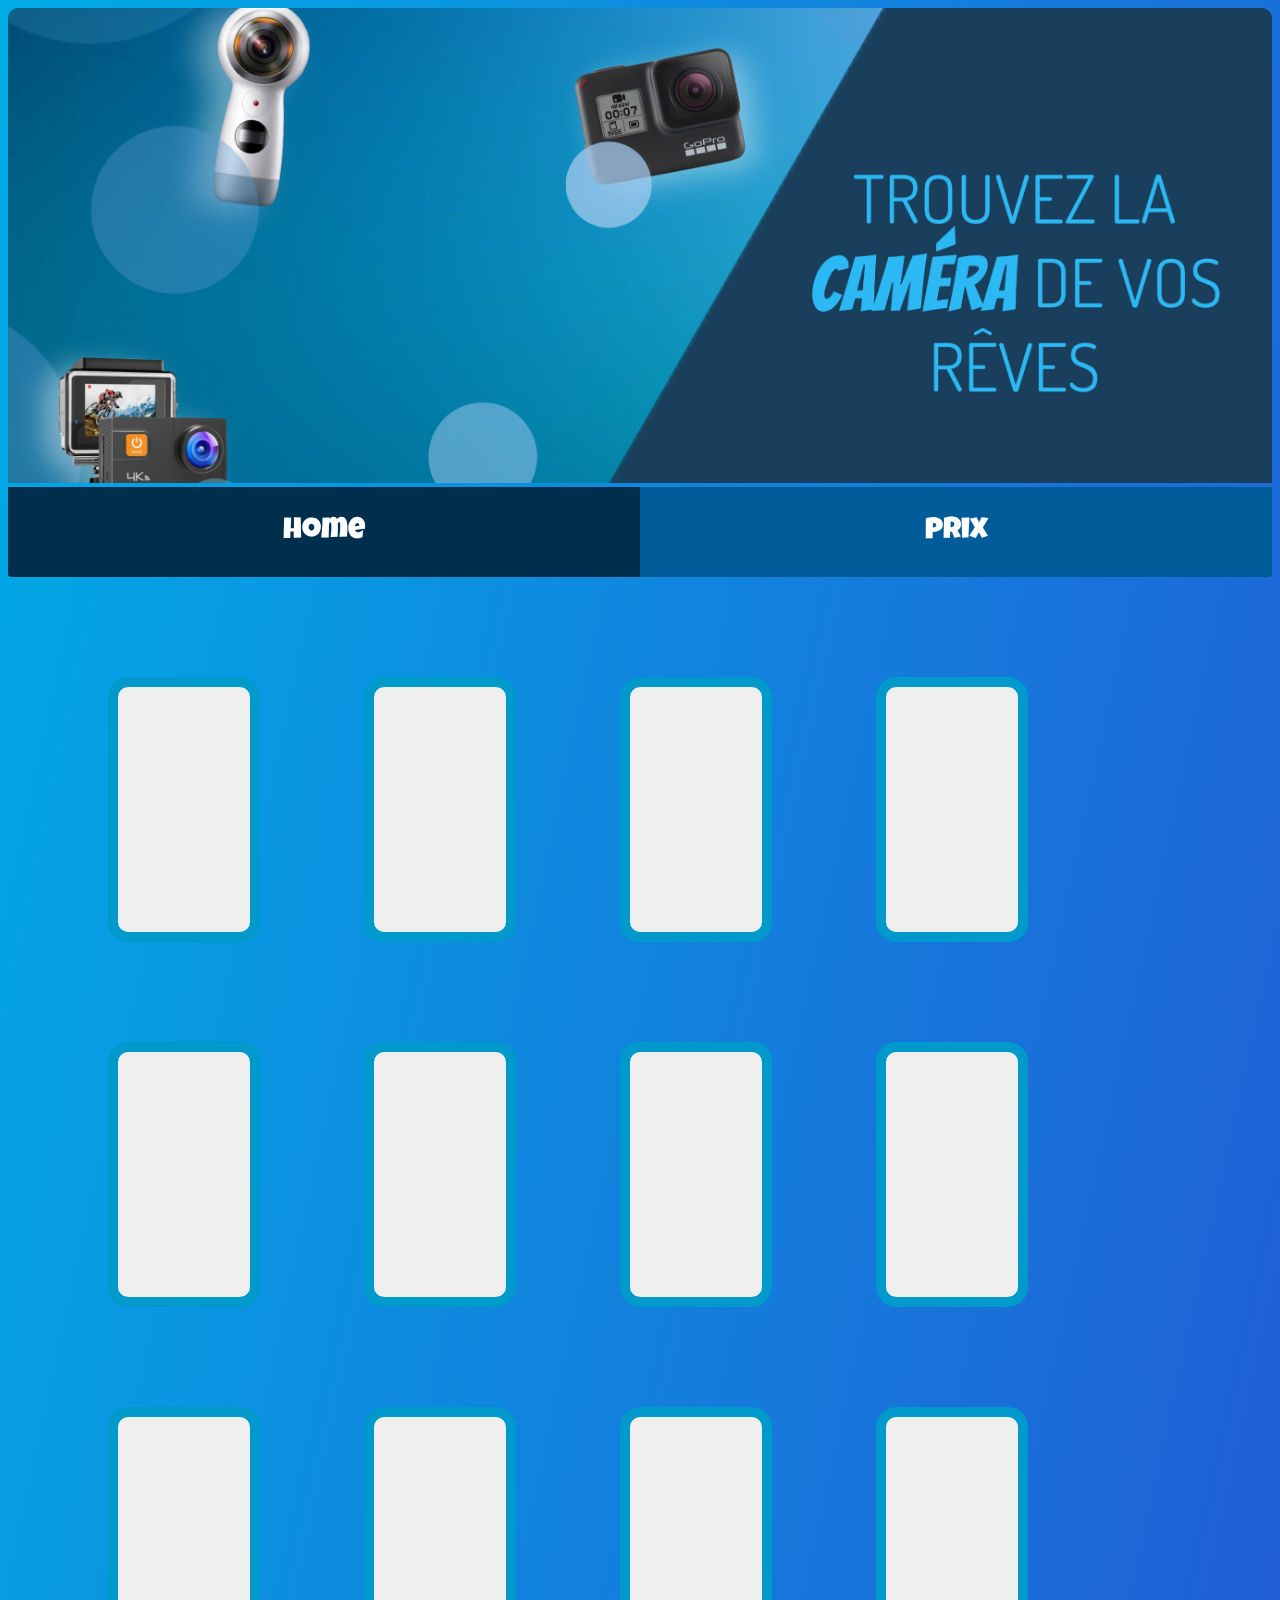
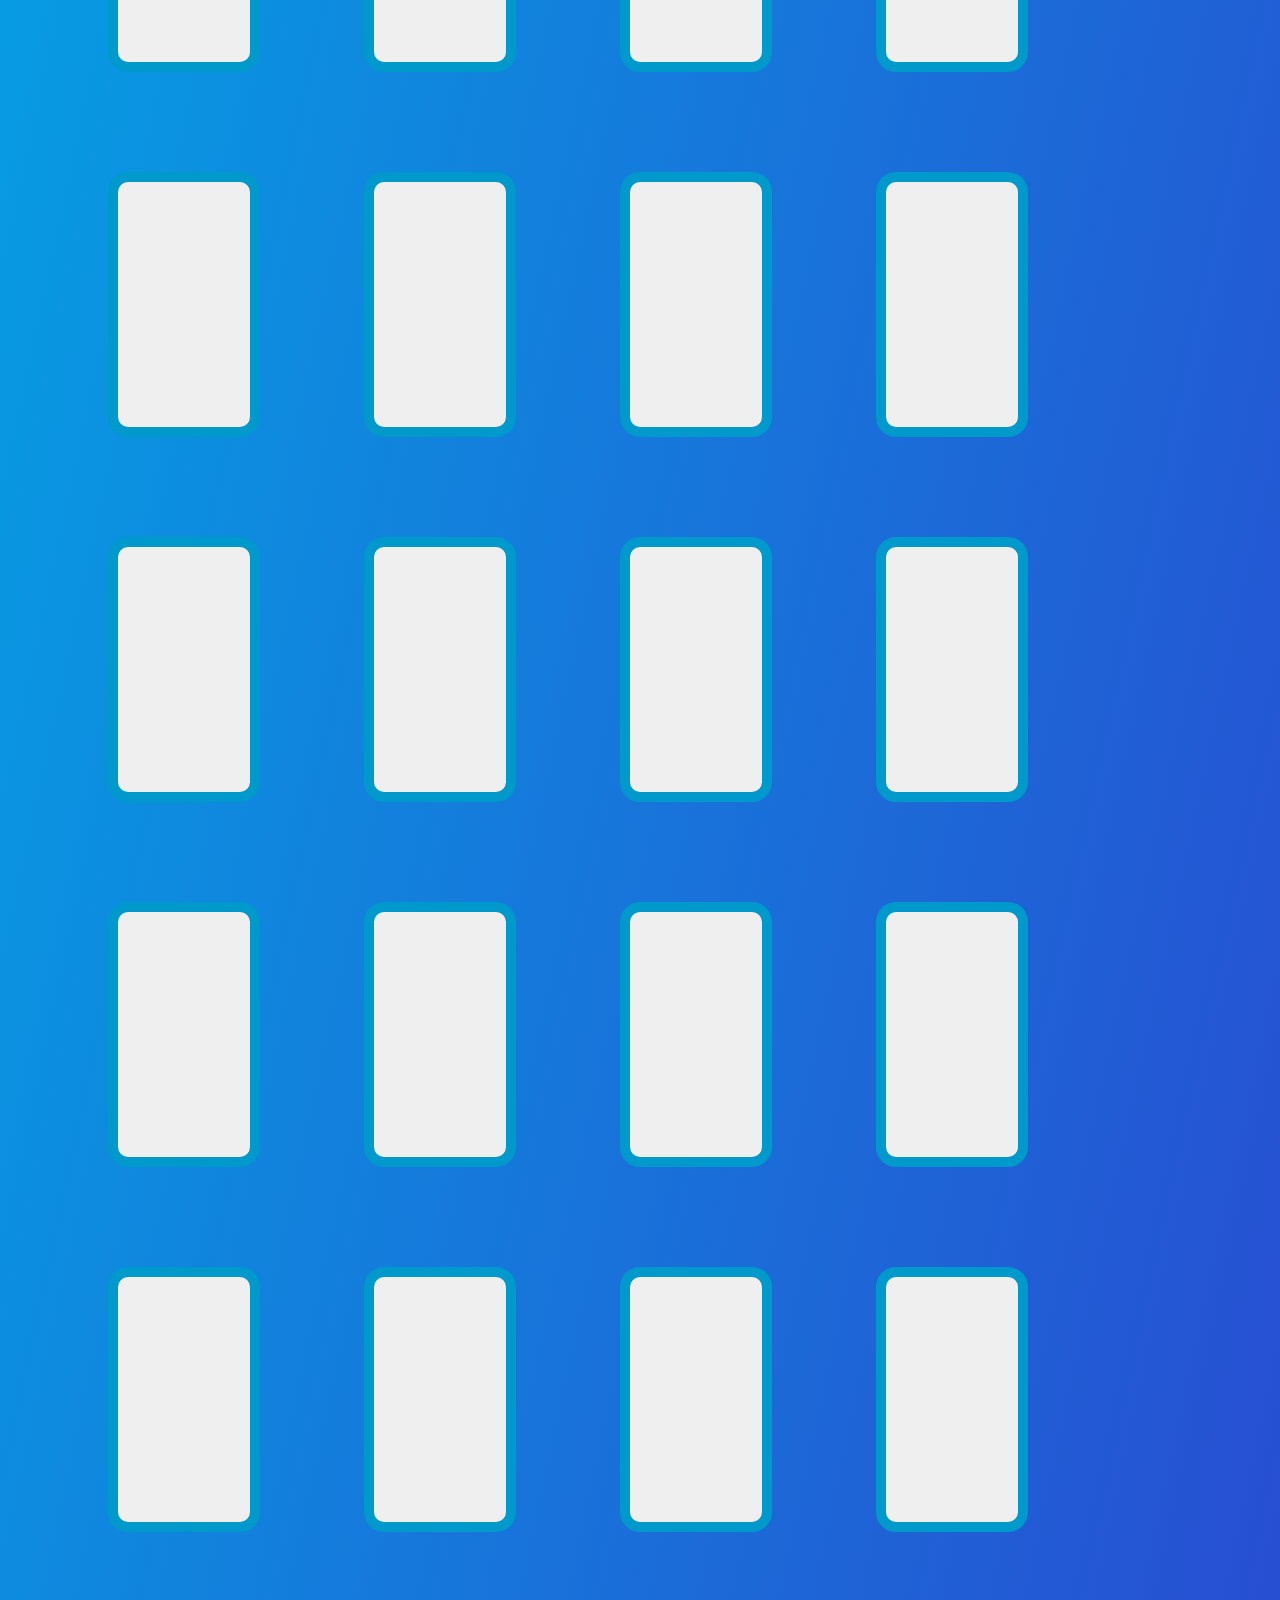
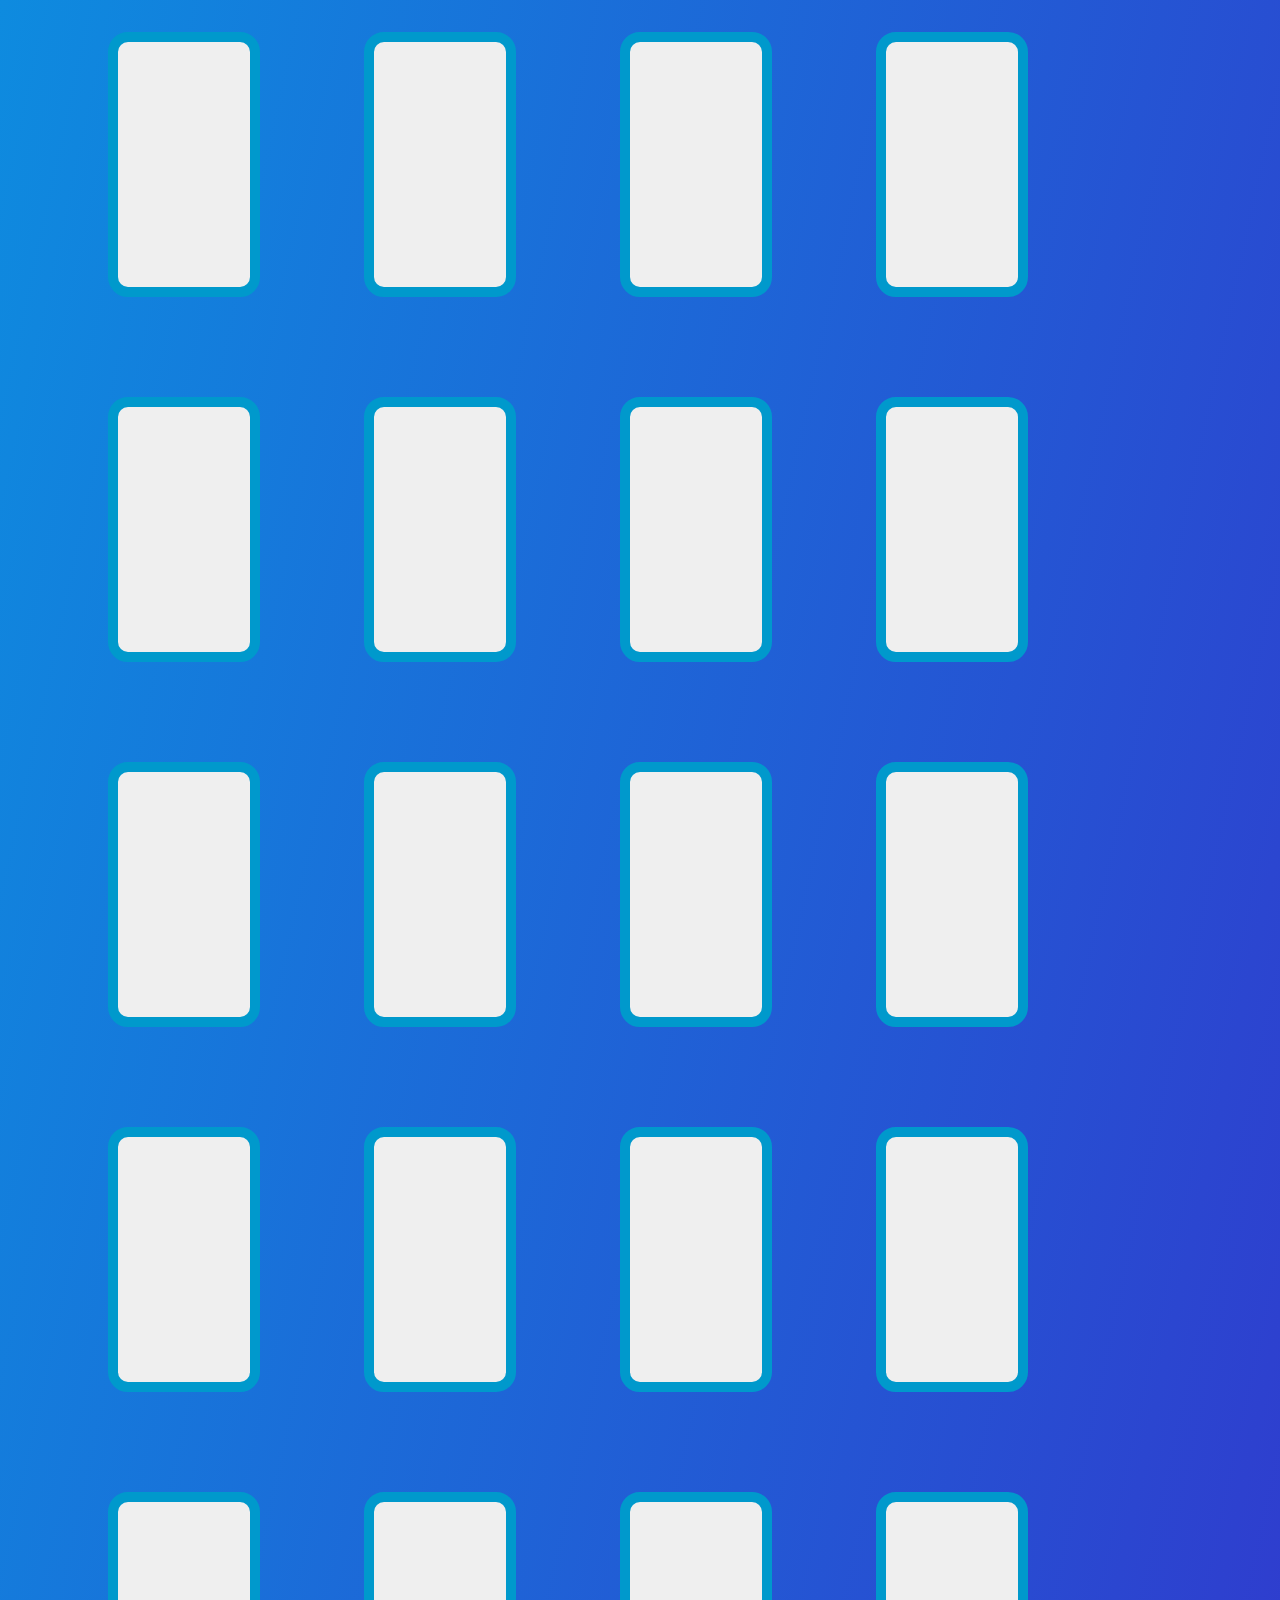
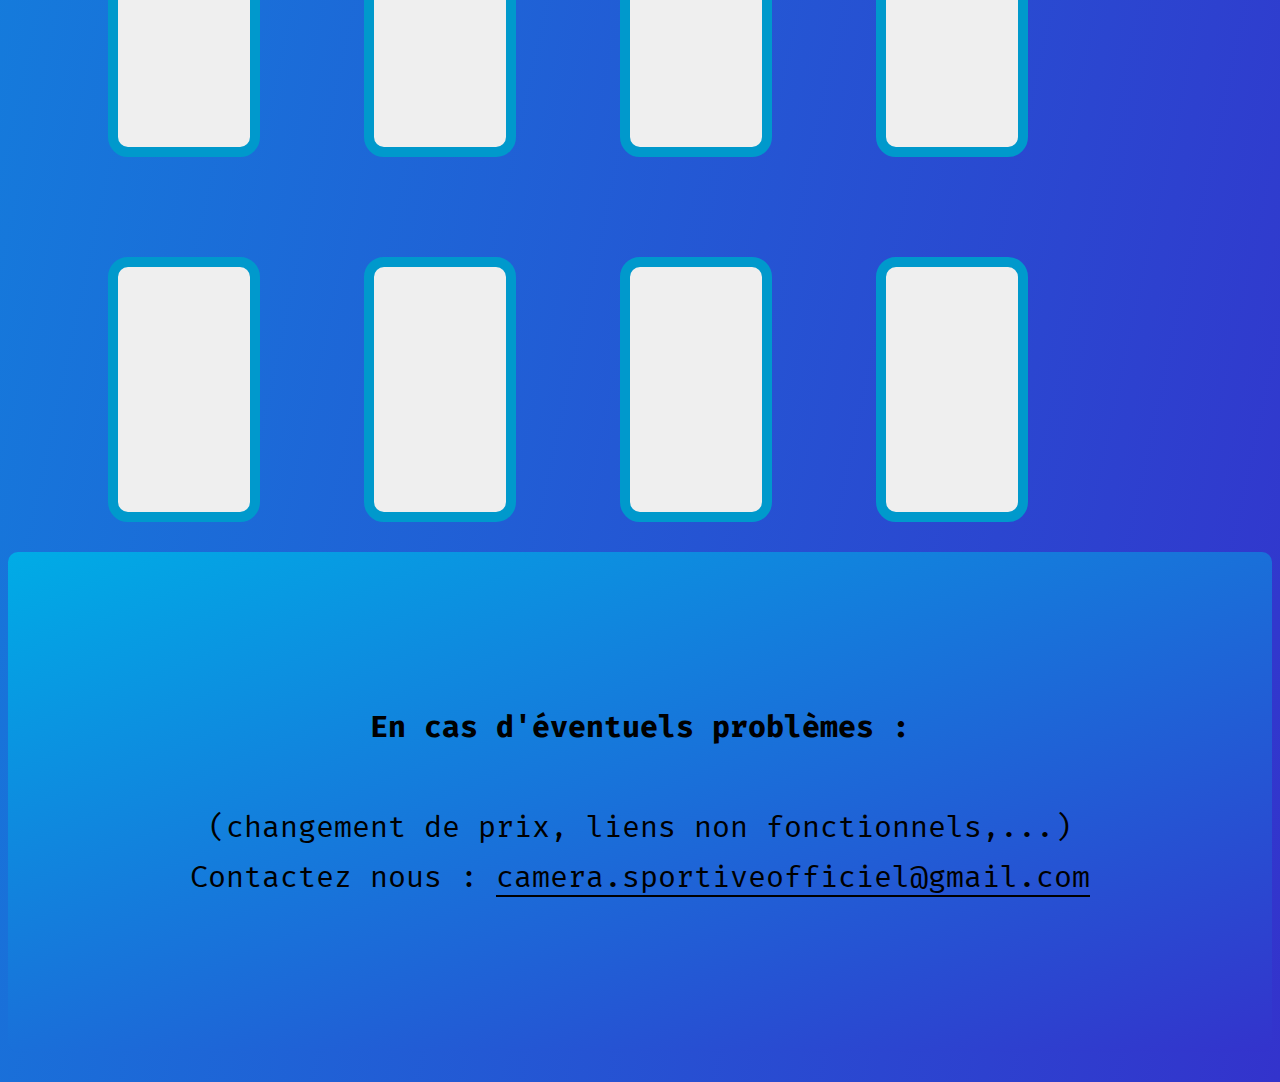
==== commit 7bbc8bbd: "68" ====
--- a/amazon360°.html
+++ b/amazon360°.html
@@ -1,15 +1,16 @@
 <!DOCTYPE html>
-<html>
+<html lang="fr">
 	<head>		
 		<link rel="stylesheet" type="text/css" href="amazon360°.css">
         <title>ActionCam (360°)</title>                
         <meta charset="utf-8">
+        <link rel="shortcut icon" type="image/x-icon" href="logo.jpg">
         <meta name="viewport" content="width=device-width, initial-scale=1.0">
         <link href="https://fonts.googleapis.com/css?family=Luckiest+Guy" rel="stylesheet">
         <link href="https://fonts.googleapis.com/css?family=Fira+Mono" rel="stylesheet">
 	</head>
 	<body>
-		<img class="banniere" src="banniere.png">
+		<img class="banniere" alt="banniere" src="banniere.jpg">
 		<ul>
 	  		<li><a class="home" href="index.html">home</a></li><li><a href="amazon360°Prix.html">prix</a></li>
 	  	</ul>
